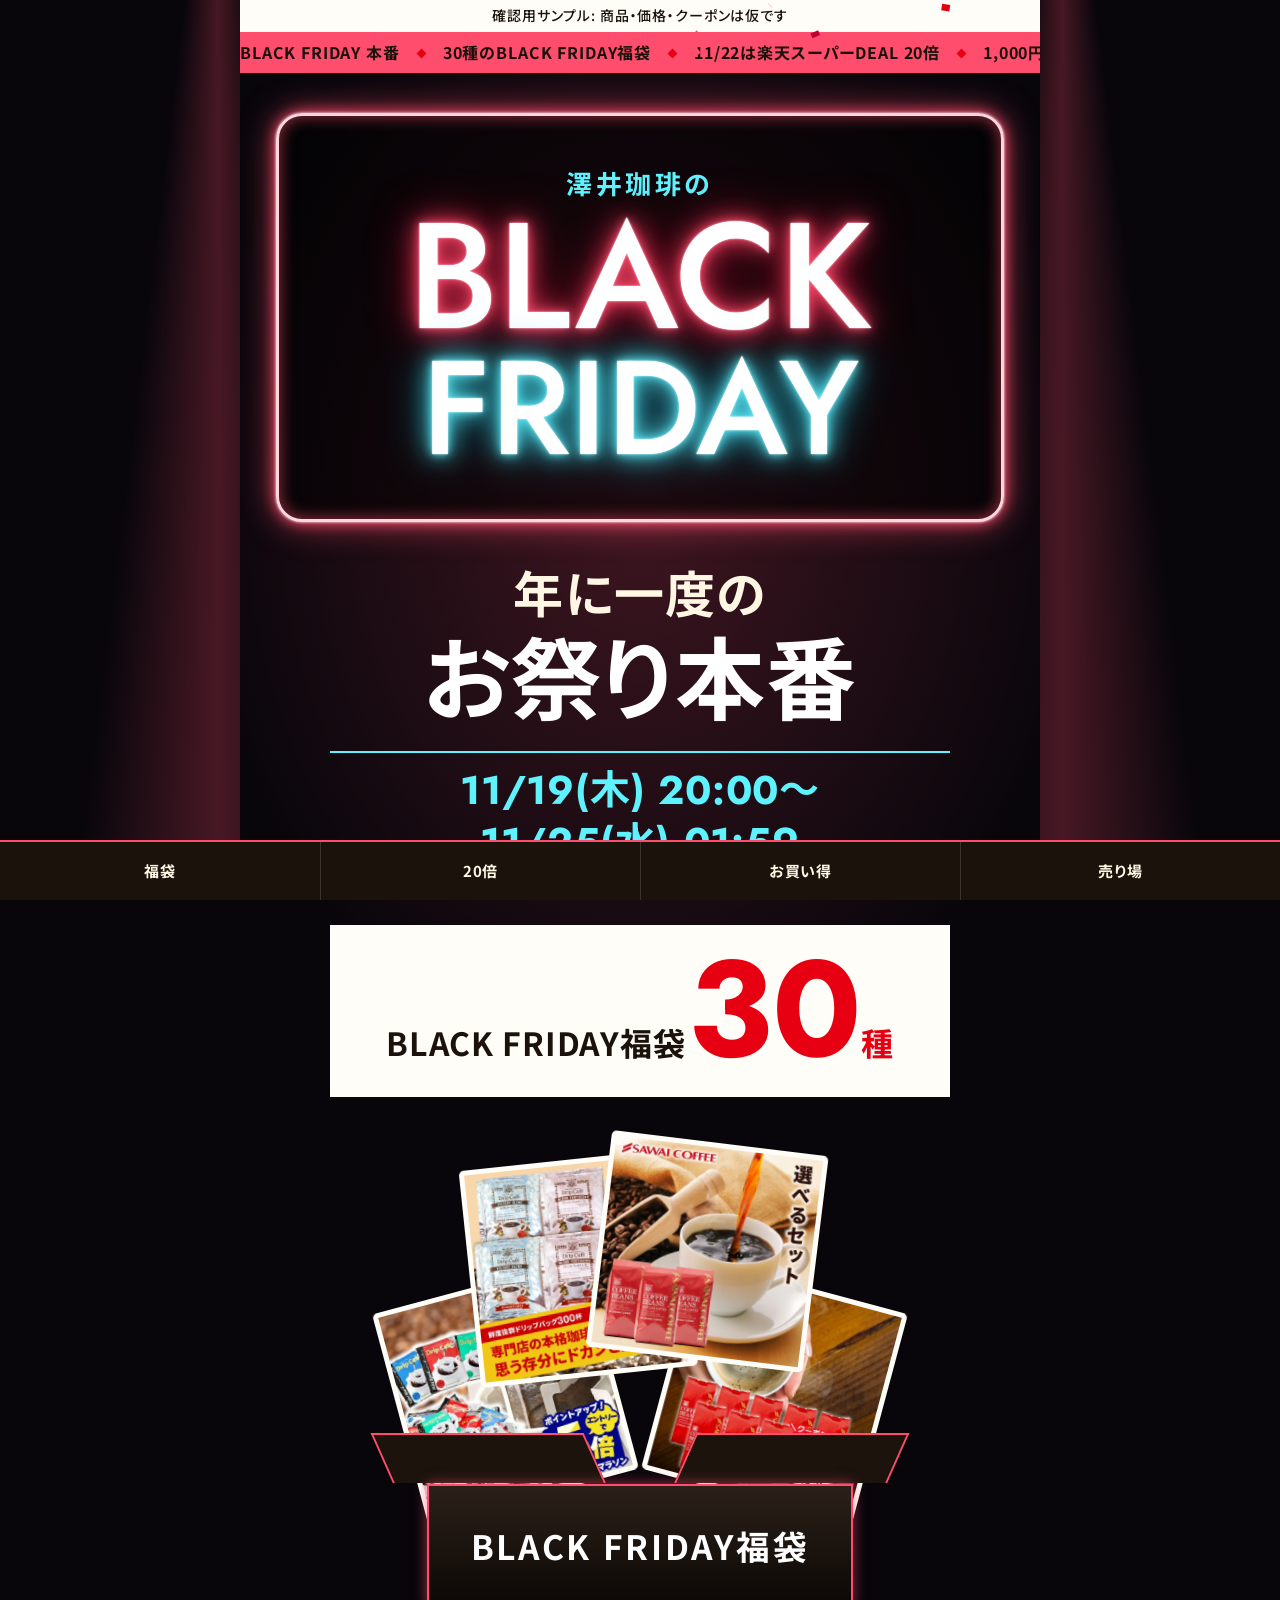
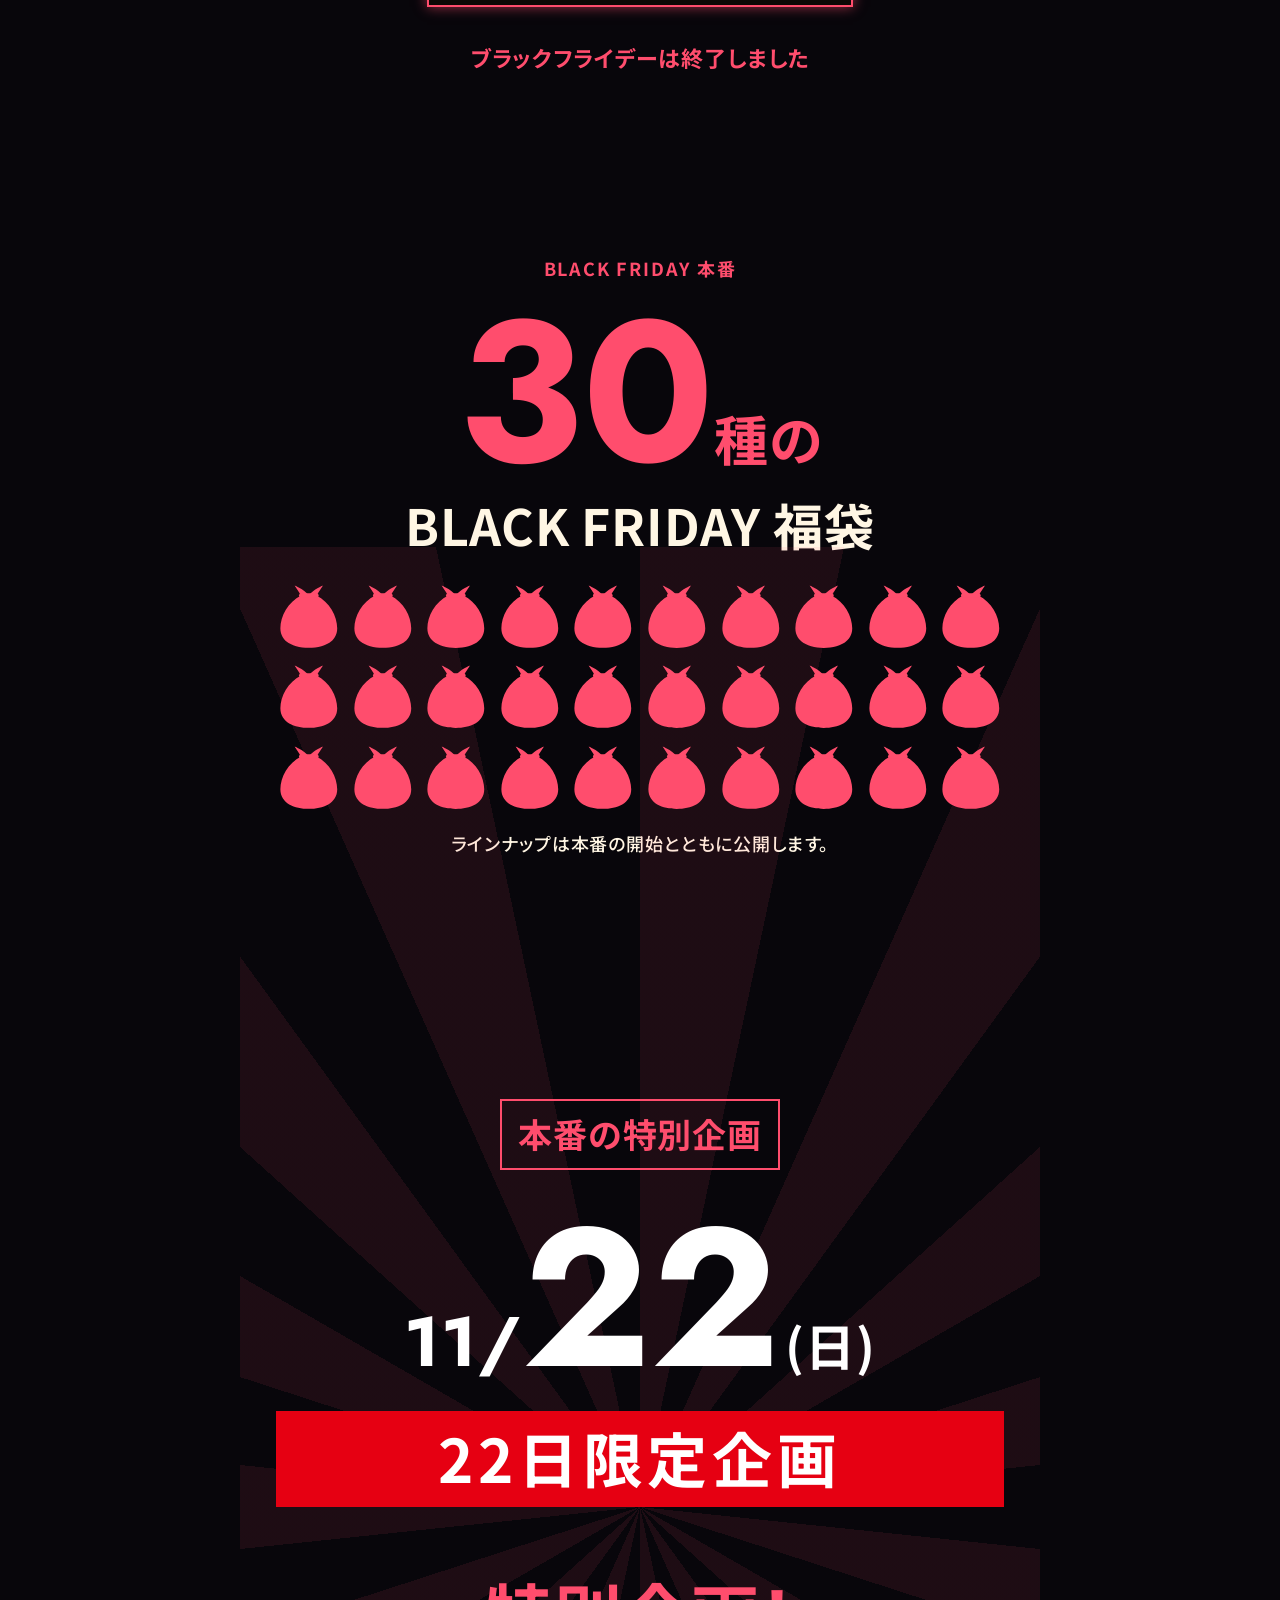
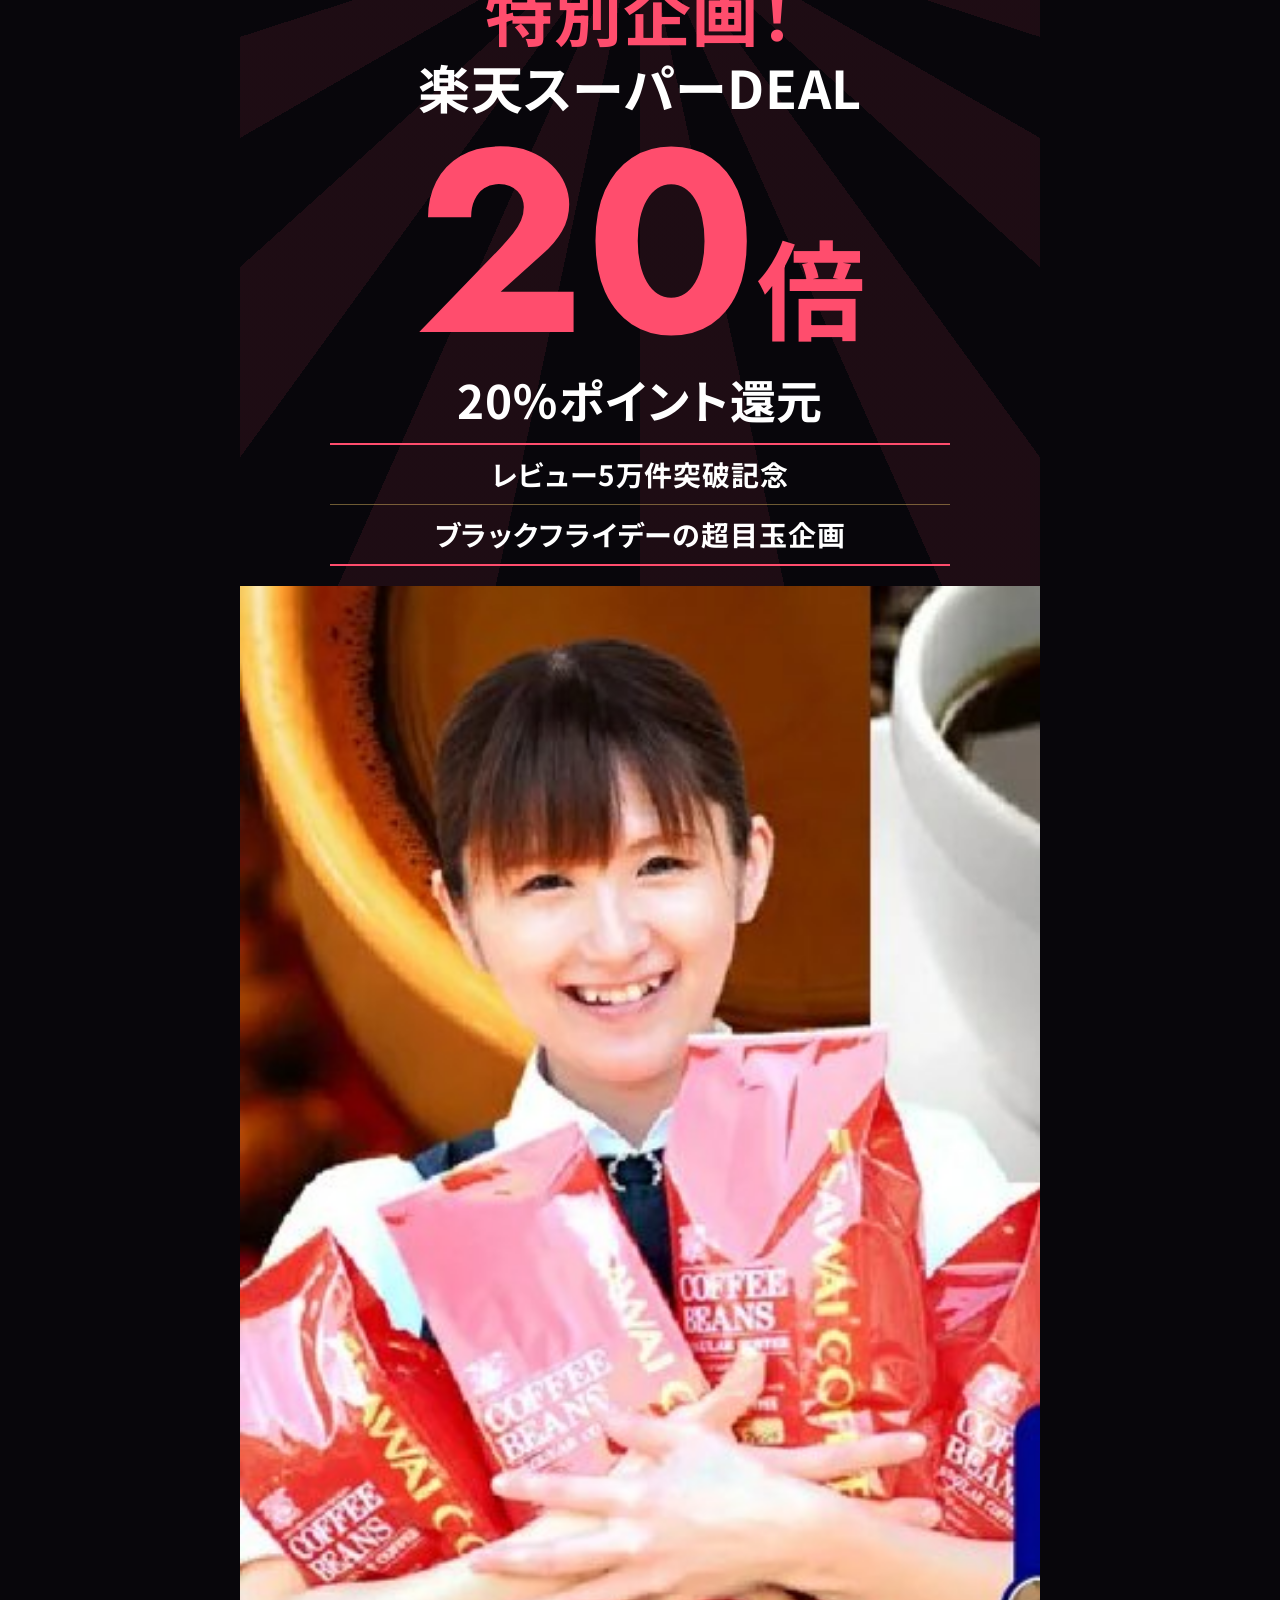
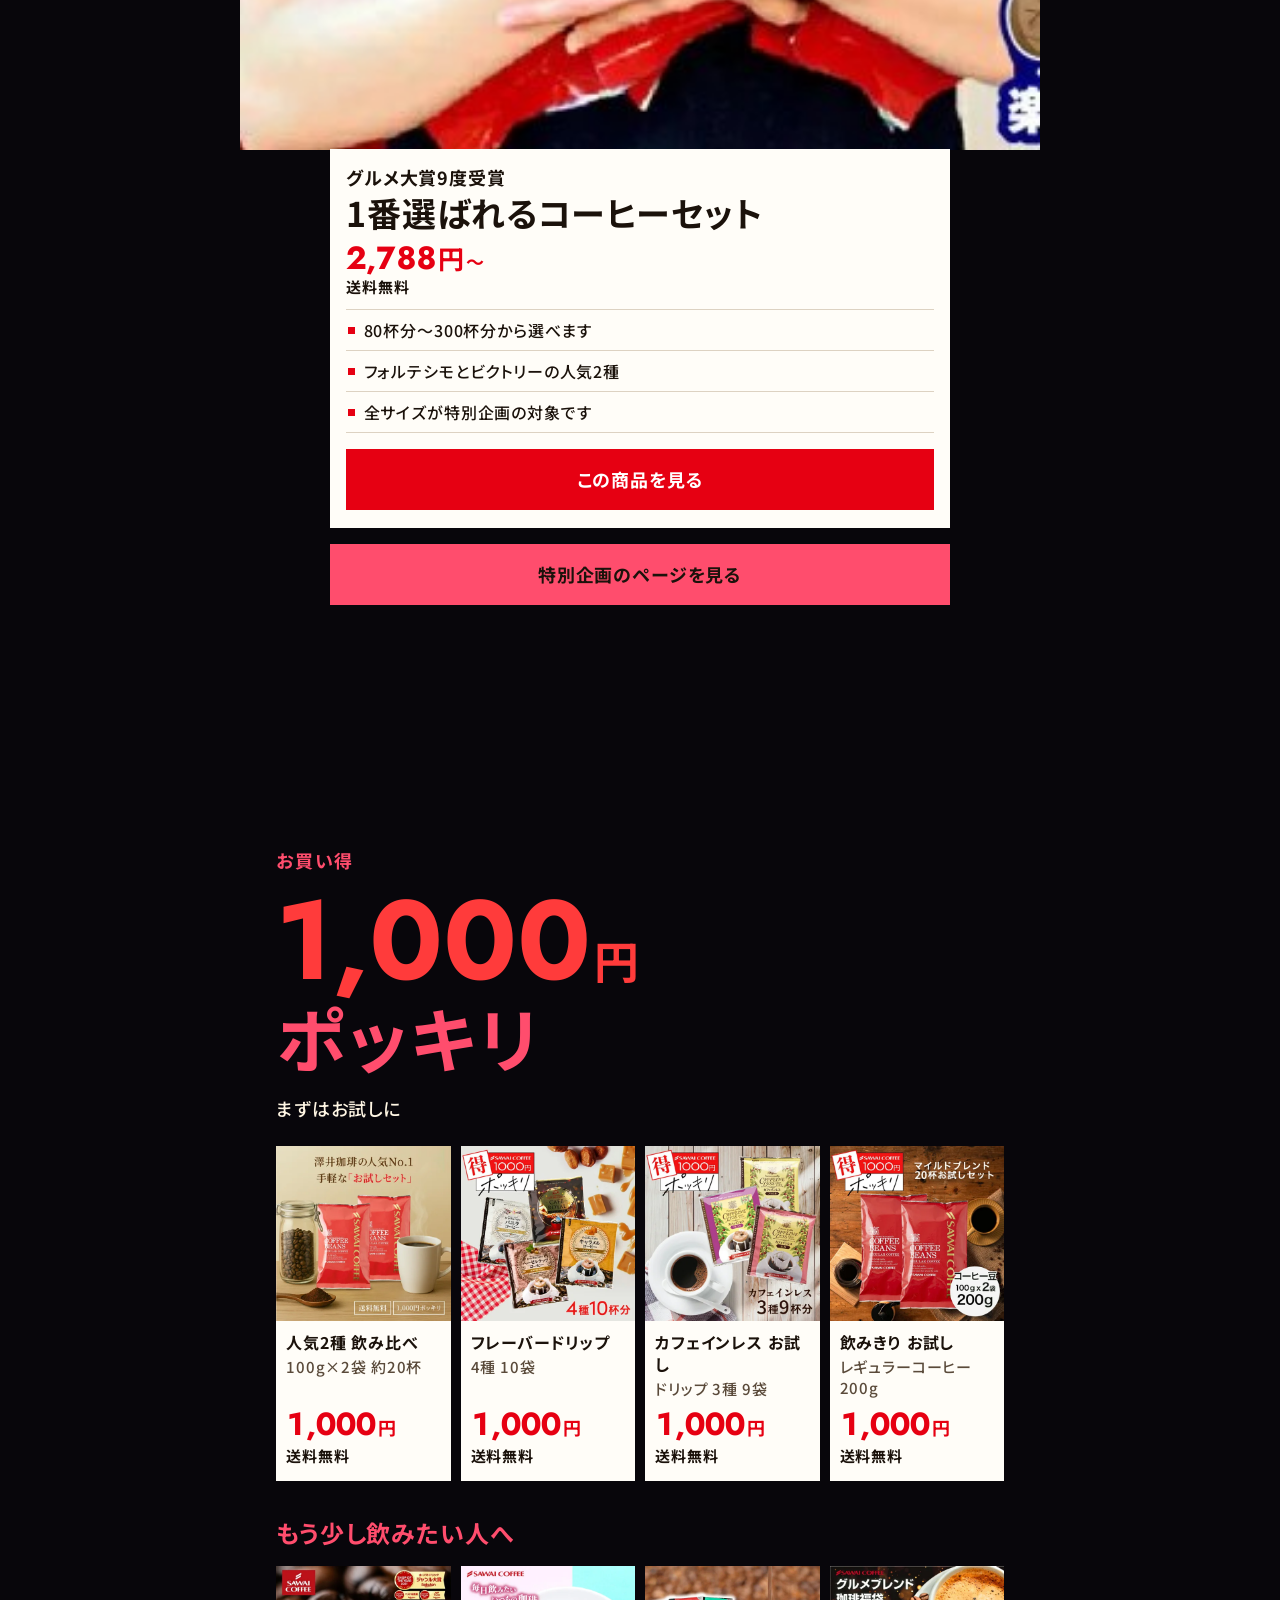
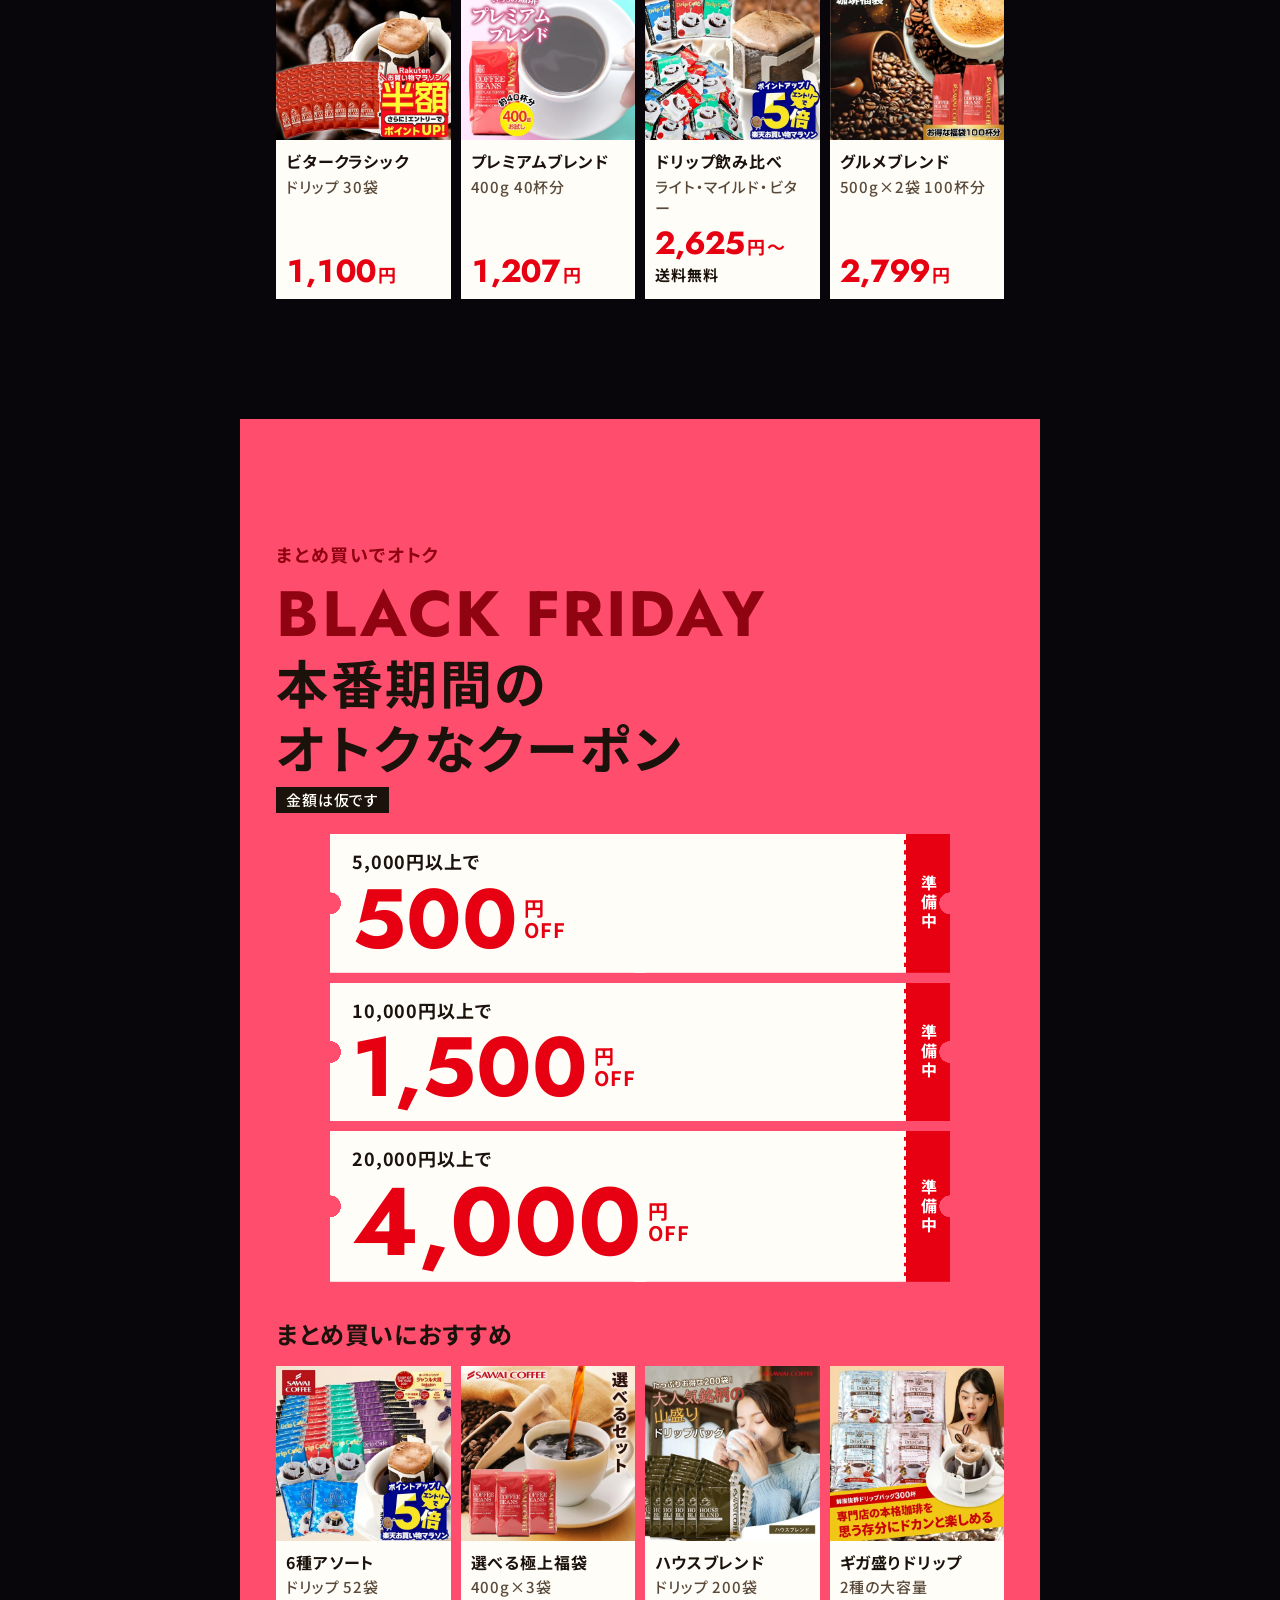
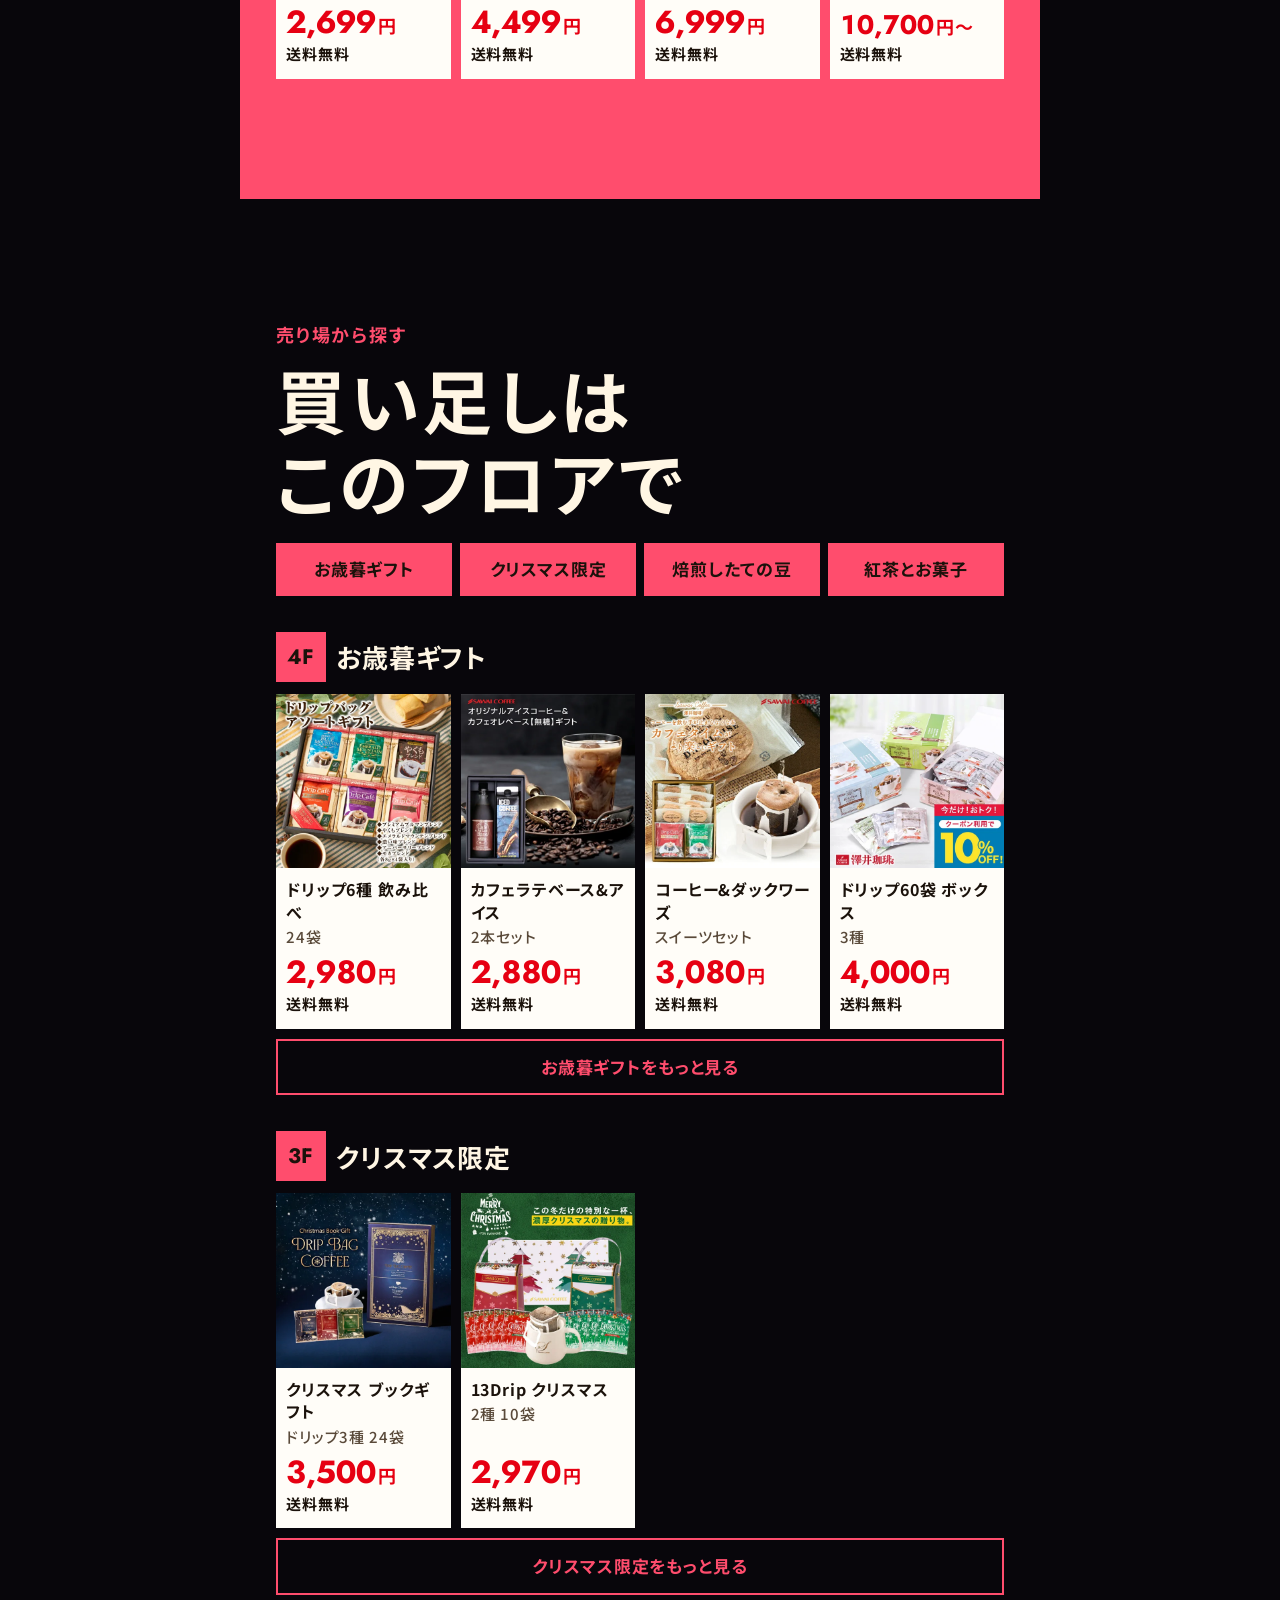
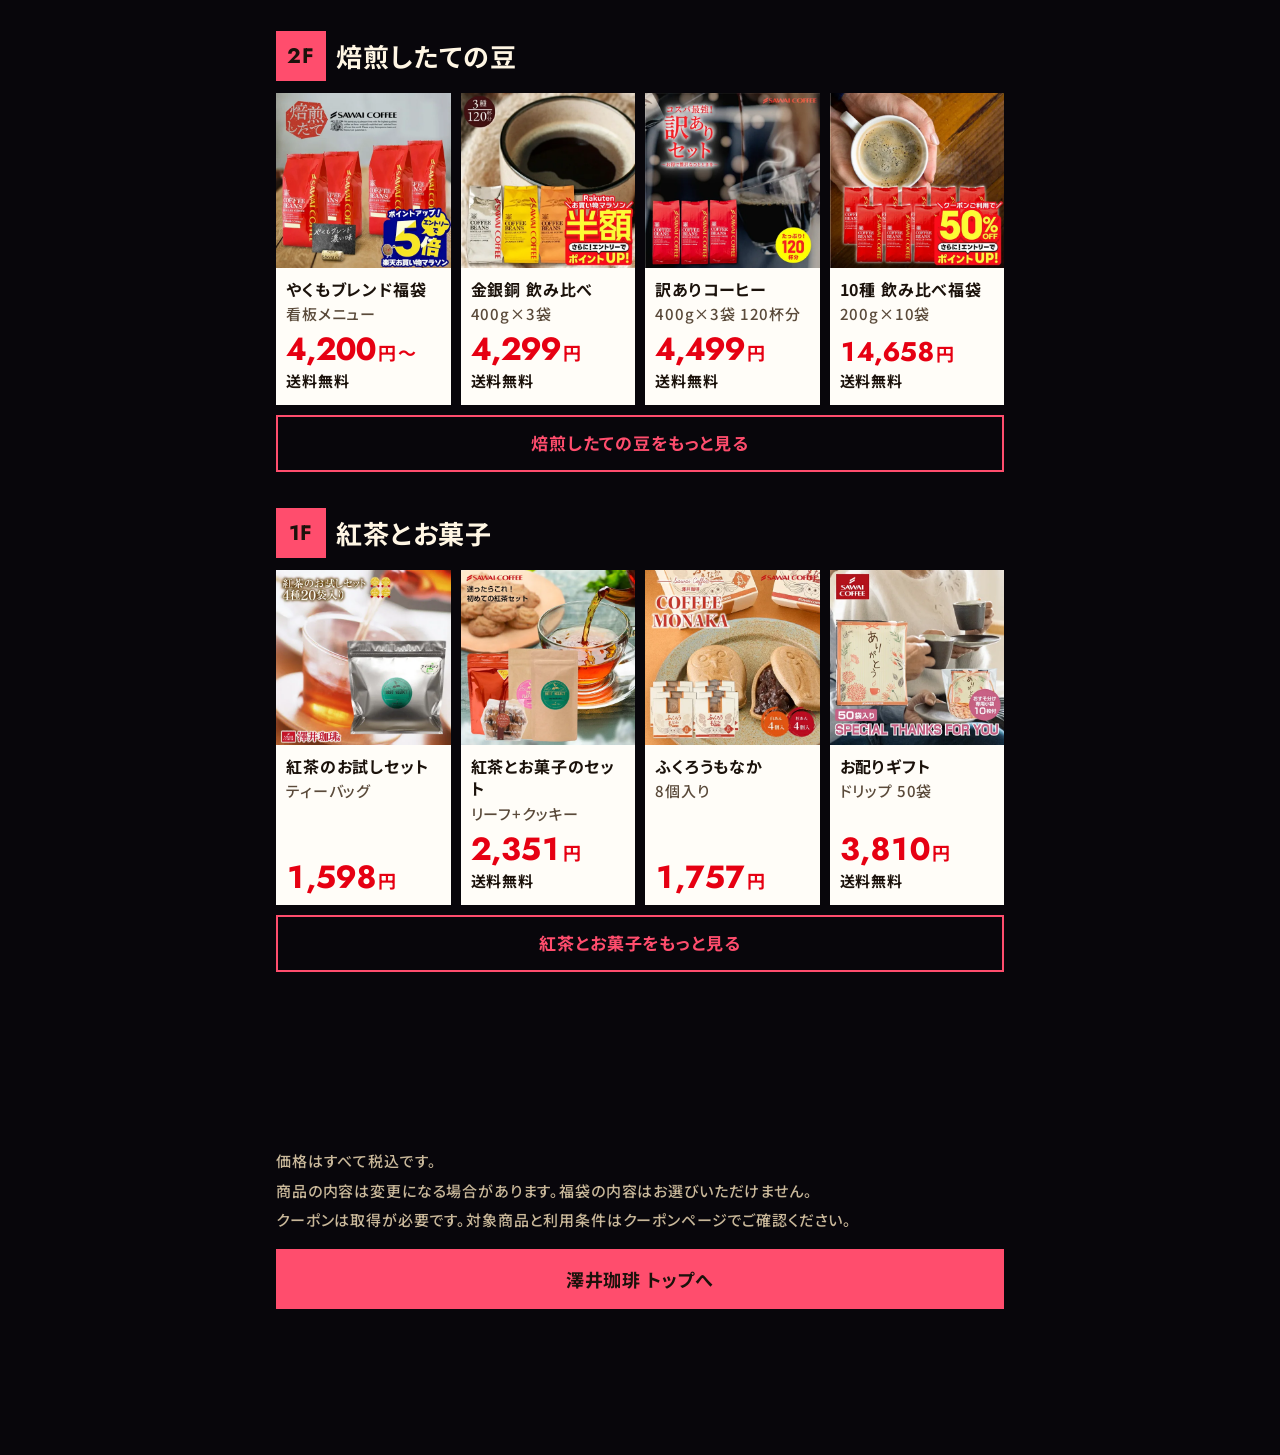
==== honban.html @ f555c48c "feat: big photo deal block and neon honban version" ====
<!doctype html>
<html lang="ja">
<head>
<meta charset="utf-8">
<meta name="viewport" content="width=device-width, initial-scale=1">
<title>澤井珈琲 BLACK FRIDAY</title>
<meta name="robots" content="noindex"><!-- 確認用。納品時に削除 -->
<link rel="preconnect" href="https://fonts.googleapis.com">
<link rel="preconnect" href="https://fonts.gstatic.com" crossorigin>
<link href="https://fonts.googleapis.com/css2?family=Jost:wght@400;500;700&family=Noto+Sans+JP:wght@400;500;700&family=Shippori+Mincho+B1:wght@700&display=swap" rel="stylesheet">
<link rel="stylesheet" href="css/bf-core.css">
<link rel="stylesheet" href="css/theme-sawai.css">
<link rel="stylesheet" href="css/theme-sawai-neon.css"><!-- 本番版: ネオン管の配色 -->
</head>
<body data-zone="black">

<!-- 両脇の舞台。PC幅でだけ見える -->
<div class="stage" aria-hidden="true"><i class="spot spot-l"></i><i class="spot spot-r"></i></div>
<canvas id="fx" aria-hidden="true"></canvas>

<aside class="rail rail-l" id="railL"></aside>
<aside class="rail rail-r" id="railR"></aside>

<main class="col" id="app"></main>

<nav class="tabbar" id="tabbar" aria-label="ページ内メニュー"></nav>

<script src="js/shop-data.js"></script>
<script src="js/shop-data-honban.js"></script><!-- 先行版のデータを本番用に上書き -->
<script src="js/bf-core.js"></script>
</body>
</html>
---- css/bf-core.css ----
/* ================================================================
   BF テンプレート コア CSS
   色・書体は theme-*.css の変数のみ参照する。
   1. ベース / 2. 舞台とレール / 3. ティッカー / 4. FV
   5. 共通部品 / 6. 各セクション / 7. PC調整
   ================================================================ */

/* ---------- 1. ベース ---------- */
*, *::before, *::after { box-sizing: border-box; }
html { scroll-behavior: smooth; scroll-padding-top: 8px; -webkit-text-size-adjust: 100%; }
body {
  margin: 0; background: var(--c-bg); color: var(--c-on-dark);
  font: 500 17px/1.7 var(--font-ja); letter-spacing: .05em;
  font-feature-settings: 'palt';
  overflow-x: hidden; padding-bottom: 66px;
}
img { display: block; max-width: 100%; height: auto; }
a { color: inherit; text-decoration: none; }
p, h1, h2, h3, ul { margin: 0; padding: 0; }
ul { list-style: none; }
.ln { display: block; }

.col {
  position: relative; z-index: 2; width: 100%; max-width: 800px; margin: 0 auto;
  background: var(--c-bg); container-type: inline-size; overflow: hidden;
}
.demo { background: var(--c-paper); color: var(--c-ink); font-size: 14px; line-height: 1.4; text-align: center; padding: 6px 12px; }

/* 登場 */
.rv { opacity: 0; transform: translateY(26px); transition: opacity .55s, transform .55s cubic-bezier(.2,.9,.3,1.2); }
.rv.in { opacity: 1; transform: none; }

/* ---------- 2. 舞台とレール ---------- */
.stage { position: fixed; inset: 0; z-index: 0; background: var(--c-bg); transition: background .6s; overflow: hidden; }
body[data-zone="red"] .stage { background: var(--c-red-deep); }
body[data-zone="gold"] .stage { background: #2a1d08; }
body[data-zone="newyear"] .stage { background: var(--c-newyear-deep); }
.spot {
  position: absolute; top: -30vh; width: 70vw; height: 170vh; opacity: .3;
  background: conic-gradient(from 165deg at 50% 0, transparent 0 8deg, rgba(var(--c-spot), .85) 15deg, transparent 22deg 360deg);
}
.spot-l { left: -18vw; transform-origin: 50% 0; animation: sweep-l 7s ease-in-out infinite alternate; }
.spot-r { right: -18vw; transform-origin: 50% 0; animation: sweep-r 9s ease-in-out infinite alternate; }
@keyframes sweep-l { from { transform: rotate(-14deg); } to { transform: rotate(16deg); } }
@keyframes sweep-r { from { transform: rotate(14deg); } to { transform: rotate(-16deg); } }

#fx { position: fixed; inset: 0; z-index: 5; pointer-events: none; }
.rail { display: none; }

/* スマホの下部メニュー */
.tabbar {
  position: fixed; left: 0; right: 0; bottom: 0; z-index: 6; display: grid; grid-auto-flow: column; grid-auto-columns: 1fr;
  background: var(--c-ink); border-top: 2px solid var(--c-gold); padding-bottom: env(safe-area-inset-bottom);
}
.tabbar a { display: grid; place-items: center; height: 58px; font-size: 15px; font-weight: 700; color: var(--c-on-dark); transition: background .2s, color .2s; }
.tabbar a + a { border-left: 1px solid rgba(255,255,255,.14); }
.tabbar a.is-here { background: var(--c-gold); color: var(--c-ink); }

/* ---------- 3. ティッカー ---------- */
.ticker { overflow: hidden; background: var(--c-gold); color: var(--c-ink); }
.ticker-run { display: flex; width: max-content; animation: run 34s linear infinite; }
.ticker-run span { font-size: 16px; font-weight: 700; padding: 7px 0; white-space: nowrap; }
.ticker-run span::after { content: ''; display: inline-block; width: 7px; height: 7px; margin: 0 18px 2px; background: var(--c-red); transform: rotate(45deg); }
@keyframes run { to { transform: translateX(-33.333%); } }

/* ---------- 4. FV ---------- */
.fv { position: relative; padding: 5cqw 4.5cqw 7cqw; text-align: center;
  background: radial-gradient(90% 55% at 50% 62%, #4a2c0c 0, var(--c-bg) 74%); }

.sign { position: relative; padding: 5.6cqw 4cqw 6cqw; border-radius: 18px; background: #050403; }
.bulbs { position: absolute; inset: 0; width: 100%; height: 100%; pointer-events: none; overflow: visible; }
.bulbs rect { fill: none; stroke-linecap: round; stroke-width: 8; stroke-dasharray: 0 18; }
.b-off { stroke: #5e4416; }
.b-on { stroke: var(--c-gold-light); stroke-dasharray: 0 54; filter: drop-shadow(0 0 5px var(--c-gold)); animation: chase 1.1s steps(3) infinite; }
@keyframes chase { to { stroke-dashoffset: -54; } }

.sign-small { font-size: clamp(17px, 5cqw, 26px); font-weight: 700; color: var(--c-on-dark); letter-spacing: .14em; }
.sign-main { font: 700 min(23.4cqw, 150px)/.94 var(--font-num); letter-spacing: 0; opacity: 0;
  background: linear-gradient(105deg, var(--c-gold) 0 34%, var(--c-gold-light) 46%, #fff 50%, var(--c-gold-light) 54%, var(--c-gold) 66% 100%);
  background-size: 260% 100%; background-position: 110% 0; -webkit-background-clip: text; background-clip: text; color: transparent; }
.sign-main .ln:last-child { font-size: min(20.8cqw, 133px); }
body.lit .sign-main { animation: power .8s steps(1) forwards, shine 4.5s ease-in-out .9s infinite; }
@keyframes power { 0%,18%,30%,48% { opacity: 0; } 10%,24%,40%,56%,100% { opacity: 1; } }
@keyframes shine { 0% { background-position: 110% 0; } 45%,100% { background-position: -30% 0; } }

.sign-band { margin-top: 2.6cqw; padding: .6cqw 0 1cqw; background: var(--c-red); color: #fff; font-size: clamp(30px, 10.6cqw, 58px); font-weight: 700; line-height: 1.25; letter-spacing: .14em; text-indent: .14em; }

.fv-catch { margin-top: 5cqw; font-weight: 700; line-height: 1.18; letter-spacing: .05em; }
.fv-catch .ln:first-child { font-size: clamp(28px, 9cqw, 50px); }
.fv-catch .ln:last-child { font-size: clamp(50px, 16.4cqw, 90px); color: var(--c-gold); }
.fv-ship { margin-top: 3cqw; padding: 1.4cqw 0 1.8cqw; border-top: 2px solid var(--c-gold); border-bottom: 2px solid var(--c-gold); font-size: clamp(28px, 9cqw, 50px); font-weight: 700; line-height: 1.25; color: #fff; letter-spacing: .06em; }

/* 箱から飛び出す福袋 */
.burst { position: relative; height: min(84cqw, 470px); margin: 5cqw auto 0; max-width: 560px; container-type: inline-size; }
.fan {
  position: absolute; left: 50%; bottom: 13cqw; width: 39cqw; margin-left: -19.5cqw; border: 1cqw solid var(--c-paper); border-radius: 5px;
  --x: 0; --r: 0deg; --y: 0;
  transform: translate(var(--x), 40cqw) rotate(0) scale(.6); opacity: 0;
}
.fan-0 { --x: -24cqw; --y: -6cqw; --r: -15deg; z-index: 1; }
.fan-3 { --x: 24cqw; --y: -6cqw; --r: 15deg; z-index: 1; }
.fan-2 { --x: -11cqw; --y: -28cqw; --r: -6deg; z-index: 2; }
.fan-1 { --x: 12cqw; --y: -31cqw; --r: 7deg; z-index: 3; }
body.lit .fan { animation: pop .7s cubic-bezier(.2,1.5,.4,1) .85s forwards, bob 3.6s ease-in-out 1.6s infinite alternate; }
body.lit .fan-1 { animation-delay: .95s, 1.9s; }
body.lit .fan-2 { animation-delay: 1.05s, 1.7s; }
body.lit .fan-3 { animation-delay: 1.15s, 2.1s; }
@keyframes pop { to { opacity: 1; transform: translate(var(--x), var(--y)) rotate(var(--r)) scale(1); } }
@keyframes bob {
  from { opacity: 1; transform: translate(var(--x), var(--y)) rotate(var(--r)); }
  to { opacity: 1; transform: translate(var(--x), calc(var(--y) - 2.2cqw)) rotate(calc(var(--r) * 1.12)); }
}

.box { position: absolute; left: 12cqw; right: 12cqw; bottom: 0; height: 22cqw; z-index: 4; }
.box-front {
  position: absolute; inset: 0; display: grid; place-items: center;
  background: linear-gradient(180deg, #2b2019 0, #0c0805 100%); border: 2px solid var(--c-gold);
}
.box-front span { font-size: clamp(22px, 7cqw, 38px); font-weight: 700; color: var(--c-gold); letter-spacing: .08em; }
.flap { position: absolute; top: -9cqw; width: 50%; height: 9cqw; background: #1b130c; border: 2px solid var(--c-gold); border-bottom: 0; }
.flap-l { left: -8%; transform: skewX(24deg); transform-origin: 100% 100%; }
.flap-r { right: -8%; transform: skewX(-24deg); transform-origin: 0 100%; }

/* 値札 */
.tag {
  position: relative; z-index: 4; display: flex; align-items: baseline; justify-content: center; gap: .1em;
  margin-top: 5cqw; padding: 2cqw 2cqw 2.6cqw; background: var(--c-paper); color: var(--c-red); white-space: nowrap;
}
.tag-lead, .tag-tail { font-size: clamp(18px, 5.6cqw, 32px); font-weight: 700; color: var(--c-ink); }
.tag-tail { color: var(--c-red); }
.tag-num { font: 700 min(19.6cqw, 136px)/1 var(--font-num); letter-spacing: 0; font-variant-numeric: tabular-nums; }
.hit { animation: thud .34s cubic-bezier(.3,1.8,.5,1); }
@keyframes thud { 0% { transform: scale(1.22); } 100% { transform: scale(1); } }

/* カウントダウン */
.count { margin-top: 4cqw; color: var(--c-on-dark); }
.count-lead { font-size: 17px; font-weight: 700; }
.count-num { display: flex; justify-content: center; align-items: baseline; gap: .12em; font-family: var(--font-num); }
.count-num b { font-size: clamp(32px, 10cqw, 54px); font-weight: 700; line-height: 1.1; color: var(--c-gold); font-variant-numeric: tabular-nums; }
.count-num i { font: 700 15px var(--font-ja); margin-right: .35em; }
.count-live { font-size: 22px; font-weight: 700; color: var(--c-gold); }

/* ---------- 5. 共通部品 ---------- */
section { position: relative; padding: 15cqw 4.5cqw; }
.z-black { background: var(--c-bg); }
.z-red { background: var(--c-red-deep); overflow: hidden; }
.z-gold { background: var(--c-gold); color: var(--c-ink); }

.sec-head h2 { font-size: clamp(38px, 13cqw, 70px); font-weight: 700; line-height: 1.16; letter-spacing: .05em; }
.kicker { font-size: 18px; font-weight: 700; color: var(--c-gold); letter-spacing: .1em; margin-bottom: .5em; }
.z-gold .kicker { color: var(--c-red-deep); }
.lead { margin-top: .9em; font-size: 18px; }

/* 価格: 赤く大きく */
.price { display: flex; align-items: baseline; color: var(--c-red); line-height: 1; white-space: nowrap; }
.price .num { font: 700 clamp(34px, 11cqw, 58px)/1 var(--font-num); letter-spacing: 0; font-variant-numeric: tabular-nums; }
.price .yen { font-size: 18px; font-weight: 700; margin-left: 2px; }
.price .from { font-size: 18px; font-weight: 700; margin-left: 1px; }
.price.is-long .num { font-size: clamp(28px, 9cqw, 48px); }
.price-l .num { font-size: clamp(56px, 19cqw, 100px); }
.price-l .yen { font-size: 26px; }
.was { display: block; font-size: 16px; color: #6b5d4e; }
.ship { display: block; font-size: 15px; font-weight: 700; color: var(--c-ink); }

.btn {
  position: relative; overflow: hidden; display: block; margin-top: 16px; padding: 15px 18px; background: var(--c-red); color: #fff;
  font-size: 18px; font-weight: 700; text-align: center;
}
.btn::after { content: ''; position: absolute; top: 0; bottom: 0; width: 40%; left: -60%; background: linear-gradient(100deg, transparent, rgba(255,255,255,.5), transparent); animation: glint 3.2s ease-in-out infinite; }
@keyframes glint { 0%,62% { left: -60%; } 100% { left: 130%; } }
.btn-s { padding: 11px 6px; font-size: 16px; }
.btn-gold { background: var(--c-gold); color: var(--c-ink); }

.grid { display: grid; grid-template-columns: repeat(2, minmax(0, 1fr)); gap: 10px; }
.card { display: flex; flex-direction: column; background: var(--c-paper); color: var(--c-ink); }
.card:active { transform: scale(.98); }
.card-img { display: block; aspect-ratio: 1; background: #fff; }
.card-img img { width: 100%; height: 100%; object-fit: contain; }
.card-body { display: flex; flex-direction: column; flex: 1; gap: 3px; padding: 10px 10px 12px; }
.card-name { font-size: 16px; font-weight: 700; line-height: 1.4; }
.card-spec { display: block; font-size: 15px; line-height: 1.4; color: #5a4a3a; }
.card-spec.big { font-size: 18px; font-weight: 700; color: var(--c-ink); }
.card .price { margin-top: auto; padding-top: 6px; }

.inside { margin-top: 10px; border-top: 1px solid #ddd2c2; border-bottom: 1px solid #ddd2c2; }
.inside summary { cursor: pointer; padding: 9px 0; font-size: 16px; font-weight: 700; list-style: none; display: flex; justify-content: space-between; align-items: center; }
.inside summary::-webkit-details-marker { display: none; }
.inside summary::after { content: ''; width: 9px; height: 9px; border-right: 2px solid currentColor; border-bottom: 2px solid currentColor; transform: rotate(45deg) translate(-2px, -2px); transition: transform .2s; }
.inside[open] summary::after { transform: rotate(-135deg) translate(-2px, -2px); }
.inside ul { padding-bottom: 10px; font-size: 15px; line-height: 1.6; }
.inside li + li { margin-top: 3px; }

/* ---------- 6. 各セクション ---------- */

/* スケジュール */
.schedule { padding-top: 8cqw; padding-bottom: 10cqw; }
.sch-title { font-size: clamp(30px, 10cqw, 54px); font-weight: 700; line-height: 1.2; margin-bottom: 16px; }
.sch { display: grid; grid-template-columns: 4.1em 1fr; column-gap: 12px; padding: 14px 0; border-top: 1px solid rgba(233,194,100,.4); }
.sch:last-child { border-bottom: 1px solid rgba(233,194,100,.4); }
.sch-no { grid-row: span 3; font-size: 19px; font-weight: 700; color: var(--c-gold); }
.sch-when { font-size: 16px; color: var(--c-muted); }
.sch-head { font-size: 24px; font-weight: 700; line-height: 1.3; word-break: auto-phrase; }
.sch-body { font-size: 16px; line-height: 1.5; }
.sch.is-on .sch-when { color: var(--c-gold); font-weight: 700; }

/* 目玉: 新春版。上端の紅白幕 + 青海波で正月の売り場に切り替える */
.z-newyear { padding-top: 15cqw; background: var(--c-newyear) var(--newyear-pattern) 0 0 / 56px 28px; color: #fff; overflow: hidden; }
.z-newyear::before {
  content: ''; position: absolute; left: 0; right: 0; top: 0; height: 7cqw; border-bottom: 3px solid var(--c-gold);
  background: repeating-linear-gradient(90deg, #fff 0 7.5cqw, var(--c-red) 7.5cqw 15cqw);
}
.ny-head { display: grid; grid-template-columns: minmax(0, 1fr) auto; align-items: start; column-gap: 12px; }
.ny-head .kicker { color: var(--c-gold-light); margin-bottom: .1em; }
.ny-year { font: 700 clamp(64px, 23cqw, 124px)/.95 var(--font-num); color: var(--c-gold); letter-spacing: 0; }
.ny-title { font: 700 clamp(42px, 15cqw, 82px)/1.15 var(--font-festive); letter-spacing: .05em; white-space: nowrap; }
.ny-seal {
  display: grid; place-items: center; width: clamp(78px, 22cqw, 124px); aspect-ratio: 1; margin: 8px 6px 0 0; background: var(--c-paper); color: var(--c-red);
  outline: 3px solid var(--c-gold); outline-offset: 3px; font-size: clamp(26px, 7.8cqw, 44px); font-weight: 700; line-height: 1.12; text-align: center; letter-spacing: .06em;
}
.ny-seal .ln { display: block; }
.ny-ship { grid-column: 1 / -1; margin-top: 14px; padding: 6px 0 8px; background: var(--c-paper); color: var(--c-red); text-align: center; font-size: clamp(26px, 8cqw, 44px); font-weight: 700; line-height: 1.3; letter-spacing: .08em; }
.ny-head .lead { grid-column: 1 / -1; margin-top: 16px; font-weight: 700; word-break: auto-phrase; }
.z-newyear .band { background: var(--c-paper); outline: 3px solid var(--c-gold); }
.z-newyear .band-lead { color: var(--c-ink); }
.z-newyear .band-price { color: var(--c-red); }
.z-newyear .hero-m { border: 1px solid #e3d6c2; }
.z-newyear .hero-l { outline: 3px solid var(--c-gold); margin-top: 18px; }

/* 目玉 */
.band { margin-top: 26px; background: var(--c-red); padding: 18px 12px 12px; text-align: center; }
.band-lead { font-size: 18px; font-weight: 700; color: #fff; }
.band-price { font: 700 min(25cqw, 150px)/1 var(--font-num); color: #fff; letter-spacing: 0; display: flex; justify-content: center; align-items: baseline; margin: 2px 0 14px; }
.band-price span { display: inline-block; font-variant-numeric: tabular-nums; }
.band-price small { font: 700 22px var(--font-ja); letter-spacing: 0; margin-left: 4px; }
.hero-pair { display: grid; grid-template-columns: 1fr 1fr; gap: 8px; text-align: left; }
.hero-m { display: flex; flex-direction: column; background: var(--c-paper); color: var(--c-ink); }
.hero-m .hero-body { padding: 9px 9px 11px; flex: 1; display: flex; flex-direction: column; }
.hero-m h3 { font-size: 17px; font-weight: 700; line-height: 1.35; }
.hero-m .btn { margin-top: auto; }
.hero-m .inside { margin-bottom: 10px; }

.hero-l { margin-top: 14px; background: var(--c-paper); color: var(--c-ink); }
.hero-l-img img { width: 100%; aspect-ratio: 1; }
.hero-m img { width: 100%; aspect-ratio: 1; }
.hero-l .hero-body { padding: 14px 14px 16px; }
.hero-l h3 { font-size: 19px; font-weight: 700; line-height: 1.4; }
.hero-price { margin-top: 8px; }
.hero-price .ship { margin-top: 2px; font-size: 16px; }
.percup { display: flex; align-items: baseline; justify-content: space-between; margin-top: 10px; padding: 8px 12px; background: var(--c-ink); color: var(--c-paper); }
.percup span { font-size: 16px; font-weight: 700; }
.percup b { font: 700 clamp(30px, 9.5cqw, 48px)/1.1 var(--font-num); color: var(--c-gold); }

/* 特別企画: 楽天スーパーDEAL 20％ポイント還元 */
.deal { text-align: center; color: #fff; }
.rays { position: absolute; left: 50%; top: 66cqw; width: 240cqw; height: 240cqw; margin: -120cqw 0 0 -120cqw;
  background: repeating-conic-gradient(rgba(var(--c-spot), .09) 0 12deg, transparent 12deg 24deg); animation: spin 40s linear infinite; }
@keyframes spin { to { transform: rotate(360deg); } }
.deal > *:not(.rays) { position: relative; }
.deal-date { display: flex; justify-content: center; align-items: baseline; color: #fff; line-height: 1; white-space: nowrap; }
.deal-date span { font: 700 clamp(40px, 12.6cqw, 70px)/1 var(--font-num); }
.deal-date span:last-child { font: 700 clamp(28px, 9cqw, 50px)/1 var(--font-ja); margin-left: .1em; }
.deal-date b { font: 700 clamp(110px, 36cqw, 196px)/.9 var(--font-num); letter-spacing: 0; }
.deal-limit { margin-top: 3cqw; padding: 1cqw 0 1.6cqw; background: var(--c-red); color: #fff; font-size: clamp(34px, 11cqw, 60px); font-weight: 700; line-height: 1.25; letter-spacing: .08em; }
.deal-title { margin-top: 8cqw !important; }
.deal-big { display: flex; justify-content: center; align-items: baseline; color: var(--c-gold); line-height: 1; white-space: nowrap; }
.deal-title span { display: block; font-weight: 700; line-height: 1.2; }
.deal-title { margin-top: 10px; }
.deal-tag { font-size: clamp(38px, 12.6cqw, 68px); color: var(--c-gold); }
.deal-name { margin-top: 4px; font-size: clamp(29px, 9.6cqw, 52px); color: #fff; white-space: nowrap; }
.deal-notice { display: inline-block; margin-bottom: 5cqw; padding: 4px 16px 6px; border: 2px solid var(--c-gold); color: var(--c-gold); font-size: clamp(20px, 6.4cqw, 34px); font-weight: 700; }
.deal-head { margin-top: 6px; font-size: clamp(26px, 8.4cqw, 46px); font-weight: 700; line-height: 1.2; color: #fff; }
.deal-why { margin: 16px 0 20px; border-top: 2px solid var(--c-gold); border-bottom: 2px solid var(--c-gold); }
.deal-why li { padding: 10px 0; font-size: clamp(18px, 5.6cqw, 28px); font-weight: 700; line-height: 1.4; word-break: auto-phrase; }
.deal-why li + li { border-top: 1px solid rgba(233,194,100,.45); }
.deal-num { font: 700 min(50cqw, 260px)/.95 var(--font-num); letter-spacing: 0; }
.deal-unit { font-size: clamp(60px, 20cqw, 108px); font-weight: 700; }
.deal-hero { display: block; margin: 0 -4.5cqw; }
.deal-hero img { width: 100%; }
.deal-detail { margin-top: -1px; padding: 16px 16px 18px; background: var(--c-paper); color: var(--c-ink); text-align: left; }
.deal-detail h3 { font-size: clamp(22px, 6.6cqw, 34px); font-weight: 700; line-height: 1.35; }
.deal-detail .price-l { margin-top: 6px; }
.deal-points { margin-top: 10px; border-top: 1px solid #ddd2c2; }
.deal-points li { padding: 8px 0 8px 1.1em; border-bottom: 1px solid #ddd2c2; font-size: 16px; line-height: 1.5; position: relative; }
.deal-points li::before { content: ''; position: absolute; left: 2px; top: 1.05em; width: 7px; height: 7px; background: var(--c-red); }
.deal-item { display: grid; grid-template-columns: 42% 1fr; align-items: center; background: var(--c-paper); color: var(--c-ink); text-align: left; }
.deal-item .price { margin-top: 6px; }

/* お買い得 */
.poki { color: var(--c-gold); }
.poki .ln:first-child { font: 700 clamp(60px, 21cqw, 112px)/1 var(--font-num); color: var(--c-red-on-dark); letter-spacing: 0; }
.poki small { font: 700 .4em/1 var(--font-ja); letter-spacing: 0; margin-left: .06em; }
.bargain .grid { margin-top: 22px; }
.bargain .sub-head { color: var(--c-gold); margin-bottom: -10px; }

/* クーポン */
.sample { display: inline-block; margin-top: 8px; padding: 0 10px; background: var(--c-ink); color: var(--c-paper); font-size: 15px; }
.tickets { display: grid; grid-template-columns: minmax(0, 1fr); gap: 10px; margin-top: 20px; }
.ticket {
  position: relative; display: grid; grid-template-columns: minmax(0, 1fr); align-items: center;
  padding: 12px 58px 12px 22px; background: var(--c-paper); color: var(--c-ink);
  -webkit-mask: radial-gradient(circle 11px at 0 50%, transparent 98%, #000) left / 51% 100% no-repeat, radial-gradient(circle 11px at 100% 50%, transparent 98%, #000) right / 51% 100% no-repeat;
          mask: radial-gradient(circle 11px at 0 50%, transparent 98%, #000) left / 51% 100% no-repeat, radial-gradient(circle 11px at 100% 50%, transparent 98%, #000) right / 51% 100% no-repeat;
}
.ticket-min { grid-column: 1 / -1; font-size: 18px; font-weight: 700; }
.ticket-off { display: flex; align-items: center; gap: 6px; color: var(--c-red); }
.ticket-off b { font: 700 clamp(54px, 16cqw, 84px)/1 var(--font-num); letter-spacing: 0; }
.t-2 .ticket-off b { font-size: clamp(60px, 18cqw, 96px); }
.ticket-off span { font-size: 20px; font-weight: 700; line-height: 1.1; }
.ticket-go { position: absolute; right: 0; top: 0; bottom: 0; width: 46px; display: grid; place-items: center; background: var(--c-red); color: #fff; font-size: 16px; font-weight: 700; writing-mode: vertical-rl; letter-spacing: .2em; border-left: 2px dashed var(--c-paper); }
.coupon .sec-head h2 { font-size: clamp(30px, 9.6cqw, 52px); line-height: 1.25; }
.coupon .sec-head h2 .ln:first-child { font: 700 clamp(36px, 12cqw, 64px)/1.1 var(--font-num); color: var(--c-red-deep); }
.sub-head { margin: 32px 0 12px; font-size: 24px; font-weight: 700; }

/* 売り場 */
.chips { display: grid; grid-template-columns: 1fr 1fr; gap: 8px; margin: 22px 0 8px; }
.chip { padding: 12px 6px; background: var(--c-gold); color: var(--c-ink); font-size: 17px; font-weight: 700; text-align: center; }
.floor { margin-top: 36px; scroll-margin-top: 10px; }
.floor-head { display: flex; align-items: center; gap: 10px; margin-bottom: 12px; font-size: 26px; font-weight: 700; line-height: 1.3; }
.fl-no { flex: none; display: grid; place-items: center; width: 50px; height: 50px; background: var(--c-gold); color: var(--c-ink); font: 700 21px var(--font-num); }
.more { display: block; margin-top: 10px; padding: 12px; border: 2px solid var(--c-gold); color: var(--c-gold); font-size: 17px; font-weight: 700; text-align: center; }

/* 本番予告 */
.teaser { text-align: center; }
.period { margin: 6px 0 9cqw; padding: 5cqw 2cqw 6cqw; border: 3px solid var(--c-gold); }
.pd-label { display: inline-block; padding: 2px 14px 4px; background: var(--c-red); color: #fff; font-size: clamp(22px, 7cqw, 38px); font-weight: 700; letter-spacing: .06em; }
.pd-when { margin-top: 3cqw; color: #fff; line-height: 1.1; }
.pd-row { display: flex; justify-content: center; align-items: baseline; gap: .12em; white-space: nowrap; }
.pd-row b { font: 700 clamp(40px, 11.6cqw, 64px)/1.05 var(--font-num); color: var(--c-gold); letter-spacing: 0; }
.pd-row span { font-size: clamp(20px, 6cqw, 34px); font-weight: 700; }
.pd-note { margin-top: 3cqw; font-size: clamp(34px, 11cqw, 60px); font-weight: 700; line-height: 1.2; color: #fff; }
.ny-catch { grid-column: 1 / -1; margin-top: 16px; font-size: clamp(28px, 8.6cqw, 48px); white-space: nowrap; font-weight: 700; line-height: 1.3; }
.ny-catch .ln:last-child { color: var(--c-gold); font-size: 1.3em; }
.ny-period { grid-column: 1 / -1; margin-top: 18px; text-align: center; }
.ny-period .period { margin: 0; background: rgba(0,0,0,.32); }
.pd-to { display: block; font-size: clamp(26px, 8cqw, 44px); font-weight: 700; line-height: 1.2; }
.teaser-num { display: flex; justify-content: center; align-items: baseline; gap: .05em; color: var(--c-gold); line-height: 1; white-space: nowrap; }
.teaser-num b { font: 700 min(36cqw, 200px)/1 var(--font-num); letter-spacing: 0; }
.teaser-num span { font-size: clamp(30px, 10cqw, 54px); font-weight: 700; }
.teaser h2 { font-size: clamp(30px, 9cqw, 50px); font-weight: 700; line-height: 1.3; }
.bags { display: grid; grid-template-columns: repeat(6, 1fr); gap: 8px; margin-top: 22px; }
.bags svg { display: block; width: 100%; fill: #3a2c14; transition: fill .3s; }
.bags.lit svg { fill: var(--c-gold); transition-delay: calc(var(--i) * 45ms); animation: bag-up .4s cubic-bezier(.2,1.8,.4,1) calc(var(--i) * 45ms) backwards; }
@keyframes bag-up { from { transform: translateY(8px) scale(.8); } }

/* フッター */
.foot { padding: 7cqw 4.5cqw 10cqw; font-size: 15px; color: var(--c-muted); }
.foot li + li { margin-top: 4px; }

/* ---------- 7. PC調整 ---------- */
@media (min-width: 1400px) {
  body { padding-bottom: 0; }
  .tabbar { display: none; }
  .col { box-shadow: 0 0 0 1px rgba(233,194,100,.35); }
  section { padding-left: 26px; padding-right: 26px; }
  .sch:hover .sch-head, .chip:hover, .more:hover { opacity: .8; }
  .card, .hero-l, .deal-item { transition: transform .18s; }
  .card:hover, .deal-item:hover { transform: translateY(-4px); }

  .rail {
    position: fixed; z-index: 3; top: 0; bottom: 0; width: calc((100vw - 800px) / 2); display: flex; flex-direction: column;
    justify-content: center; align-items: center; padding: 24px clamp(14px, 2vw, 44px);
  }
  .rail-l { left: 0; }
  .rail-r { right: 0; }
  .rail-sign { font: 700 clamp(34px, 3.6vw, 66px)/.92 var(--font-num); color: var(--c-gold); text-align: center; }
  .rail-band { margin-top: 8px; padding: 2px 16px 4px; background: var(--c-red); color: #fff; font-size: clamp(22px, 2.4vw, 34px); font-weight: 700; letter-spacing: .1em; white-space: nowrap; }
  .rail-shop { margin-top: 8px; font-size: 19px; font-weight: 700; color: var(--c-on-dark); }
  .rail .count { text-align: center; margin-top: 22px; }
  .rail .count-num b { font-size: clamp(22px, 1.8vw, 30px); }
  .rail .count-num i { font-size: 13px; }
  .rail-tag { display: flex; align-items: baseline; gap: 2px; margin-top: 24px; padding: 8px 16px; background: var(--c-paper); color: var(--c-ink); font-weight: 700; white-space: nowrap; }
  .rail-tag b { font: 700 clamp(30px, 2.6vw, 46px)/1 var(--font-num); color: var(--c-red); }

  .rail-title { font-size: 21px; font-weight: 700; margin-bottom: 14px; }
  .rail-nav { width: 100%; max-width: 330px; display: grid; gap: 8px; }
  .rail-nav a {
    display: flex; align-items: center; justify-content: space-between; padding: 11px 14px; font-size: 17px; font-weight: 700;
    background: var(--c-bg-2); color: var(--c-on-dark); border: 1px solid var(--c-gold); transition: background .2s, color .2s, transform .2s;
  }
  .rail-nav em { font: 700 19px var(--font-num); color: var(--c-gold); }
  .rail-nav a:hover, .rail-nav a.is-here { background: var(--c-gold); color: var(--c-ink); transform: translateX(-4px); }
  .rail-nav a:hover em, .rail-nav a.is-here em { color: var(--c-red-deep); }
}

/* メイン幅が広いとき(PC): 商品は4列、大きい福袋は写真と説明を横並び */
@container (min-width: 700px) {
  .grid { grid-template-columns: repeat(4, minmax(0, 1fr)); }
  .price .num { font-size: 32px; }
  .price.is-long .num { font-size: 27px; }
  .hero-l { display: grid; grid-template-columns: 46% 1fr; align-items: center; }
  .hero-pair { max-width: 620px; margin: 0 auto; }
  .hero-m h3 { font-size: 20px; }
  .tickets { max-width: 620px; margin-left: auto; margin-right: auto; }
  .chips { grid-template-columns: repeat(4, 1fr); }
  .deal-item, .deal .btn, .deal-detail, .period, .fv-ship, .tag, .ny-period, .deal-why { max-width: 620px; margin-left: auto; margin-right: auto; }
  .bags { grid-template-columns: repeat(10, 1fr); }
  .ny-ship { justify-self: center; width: 100%; max-width: 620px; }
}

@media (prefers-reduced-motion: reduce) {
  html { scroll-behavior: auto; }
  *, *::before, *::after { animation: none !important; transition: none !important; }
  .rv, .fan, .sign-main { opacity: 1 !important; transform: none; }
  .fan { transform: translate(var(--x), var(--y)) rotate(var(--r)); }
}

/* ---------- FV: ネオン管版 (fv.style: 'neon') ---------- */
.fv--neon { background: radial-gradient(80% 50% at 50% 26%, rgba(var(--c-spot), .22), transparent 70%), var(--c-bg); }
.fv--neon .bulbs { display: none; }
.fv--neon .sign {
  background: rgba(0, 0, 0, .55); border: 3px solid var(--c-gold-light); border-radius: 26px;
  box-shadow: 0 0 3px #fff, 0 0 14px var(--c-gold), 0 0 34px rgba(var(--c-spot), .7), inset 0 0 16px rgba(var(--c-spot), .6);
}
.fv--neon .sign-small { color: var(--c-neon-2); }
.fv--neon .sign-main {
  background: none; -webkit-background-clip: border-box; background-clip: border-box; color: #fff; font-weight: 500;
  text-shadow: 0 0 2px #fff, 0 0 10px var(--c-gold), 0 0 24px var(--c-gold), 0 0 48px var(--c-gold-deep);
}
.fv--neon .sign-main .ln:last-child { text-shadow: 0 0 2px #fff, 0 0 10px var(--c-neon-2), 0 0 24px var(--c-neon-2), 0 0 48px #0096b4; }
body.lit .fv--neon .sign-main { animation: power .8s steps(1) forwards, buzz 7s 1.4s infinite; }
@keyframes buzz { 0%, 41%, 43%, 45%, 100% { opacity: 1; } 42%, 44% { opacity: .35; } }
.fv--neon .fv-catch .ln:last-child { color: #fff; }
.fv--neon .fv-ship { border-color: var(--c-neon-2); color: var(--c-neon-2); font: 700 clamp(22px, 6.6cqw, 40px)/1.3 var(--font-num); letter-spacing: .02em; }
.fv--neon .box-front { border-color: var(--c-gold); box-shadow: 0 0 12px rgba(var(--c-spot), .6); }
.fv--neon .box-front span { color: #fff; font-size: clamp(20px, 6cqw, 34px); }
.fv--neon .flap { border-color: var(--c-gold); }
.fv--neon .count-num b { color: var(--c-neon-2); }
---- css/theme-sawai.css ----
/* ================================================================
   テーマ: 澤井珈琲 (黒 × 金 × 赤)
   他店へ流用するときは、このファイルを複製して値だけ変える。
   core 側は色・書体をすべてこの変数経由で参照している。
   ================================================================ */
:root {
  --c-bg: #0b0806;         /* ページのいちばん暗い面 */
  --c-bg-2: #171009;       /* 暗い面のバリエーション(焙煎した豆の黒) */
  --c-gold: #e9c264;       /* 主役の金 */
  --c-gold-light: #fff0bf; /* 金グラデのハイライト */
  --c-gold-deep: #a97a22;  /* 金グラデの影 */
  --c-red: #e60012;        /* 価格の赤。白地で使う */
  --c-red-on-dark: #ff3b3b; /* 黒地に載せる赤 */
  --c-red-deep: #8f0410;   /* 帯・赤ゾーンの面 */
  --c-paper: #fffdf8;      /* 商品カード・値札の白 */
  --c-ink: #1b120b;        /* 明るい面に載せる文字 */
  --c-on-dark: #fff6e4;    /* 暗い面に載せる文字 */
  --c-muted: #c9b89a;      /* 暗い面の補足文字 */
  --c-newyear: #b5121f;      /* 新春福袋の紅 */
  --c-newyear-deep: #5c0810; /* 新春ゾーンの両脇 */
  /* 青海波。紅の上に金の線 */
  --newyear-pattern: url("data:image/svg+xml,%3Csvg xmlns='http://www.w3.org/2000/svg' width='56' height='28'%3E%3Cdefs%3E%3Cg id='w' fill='%23b5121f' stroke='%23e9c264' stroke-opacity='.3' stroke-width='1'%3E%3Ccircle r='28'/%3E%3Ccircle r='20'/%3E%3Ccircle r='12'/%3E%3C/g%3E%3C/defs%3E%3Cuse href='%23w' x='0' y='0'/%3E%3Cuse href='%23w' x='56' y='0'/%3E%3Cuse href='%23w' x='28' y='14'/%3E%3Cuse href='%23w' x='0' y='28'/%3E%3Cuse href='%23w' x='56' y='28'/%3E%3Cuse href='%23w' x='28' y='42'/%3E%3C/svg%3E");
  --c-spot: 233, 194, 100; /* 背景スポットライトの色 (RGB) */

  --font-ja: 'Noto Sans JP', sans-serif;
  --font-festive: 'Shippori Mincho B1', serif; /* 新春福袋の見出しだけ */
  --font-num: 'Jost', 'Noto Sans JP', sans-serif;
}
---- css/theme-sawai-neon.css ----
/* ================================================================
   テーマ: 澤井珈琲 本番版 (黒 × ネオン管の赤 × シアン)
   theme-sawai.css の後に読み込んで、金をネオンの赤に置き換える。
   ================================================================ */
:root {
  --c-bg: #08060b;
  --c-bg-2: #140d16;
  --c-gold: #ff4d6d;       /* アクセント: ネオンの赤 */
  --c-gold-light: #ffd6de;
  --c-gold-deep: #c0002f;
  --c-neon-2: #5ef2ff;     /* 2本目のネオン管: シアン */
  --c-spot: 255, 77, 109;
}
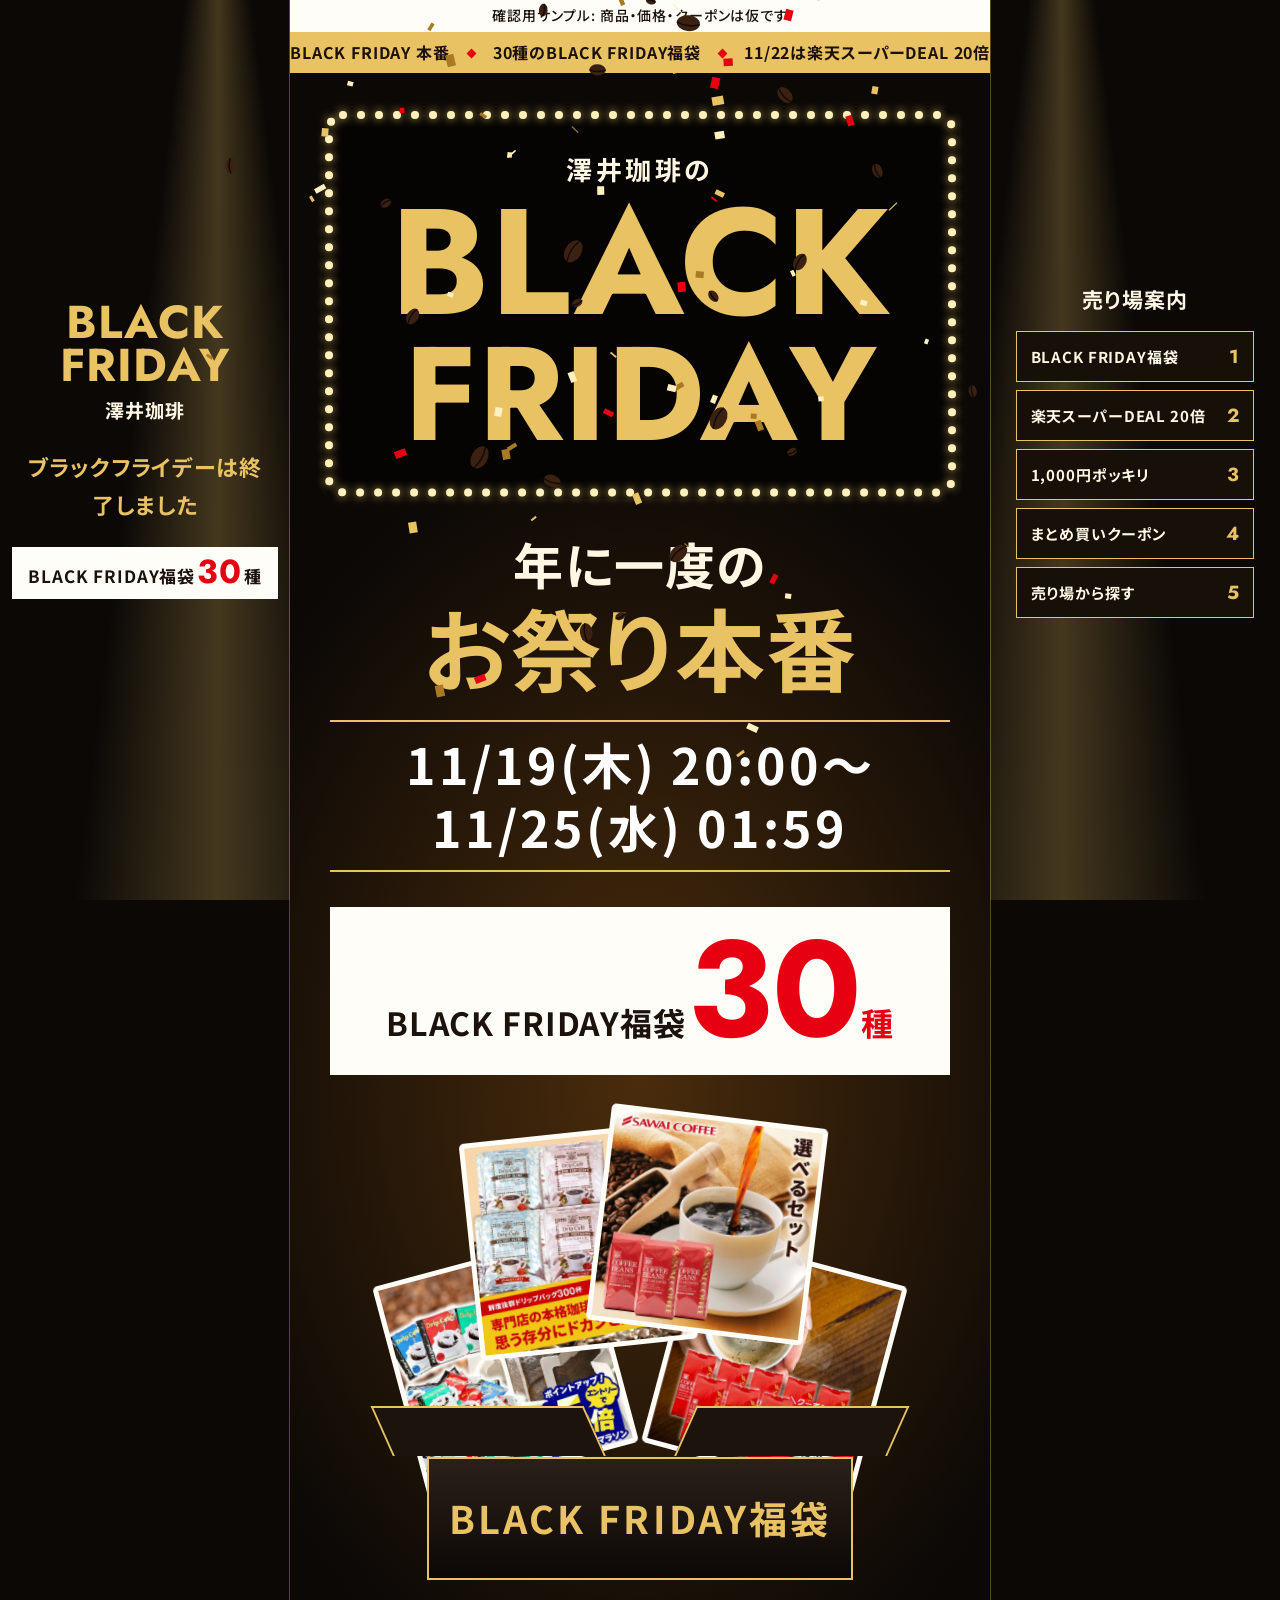
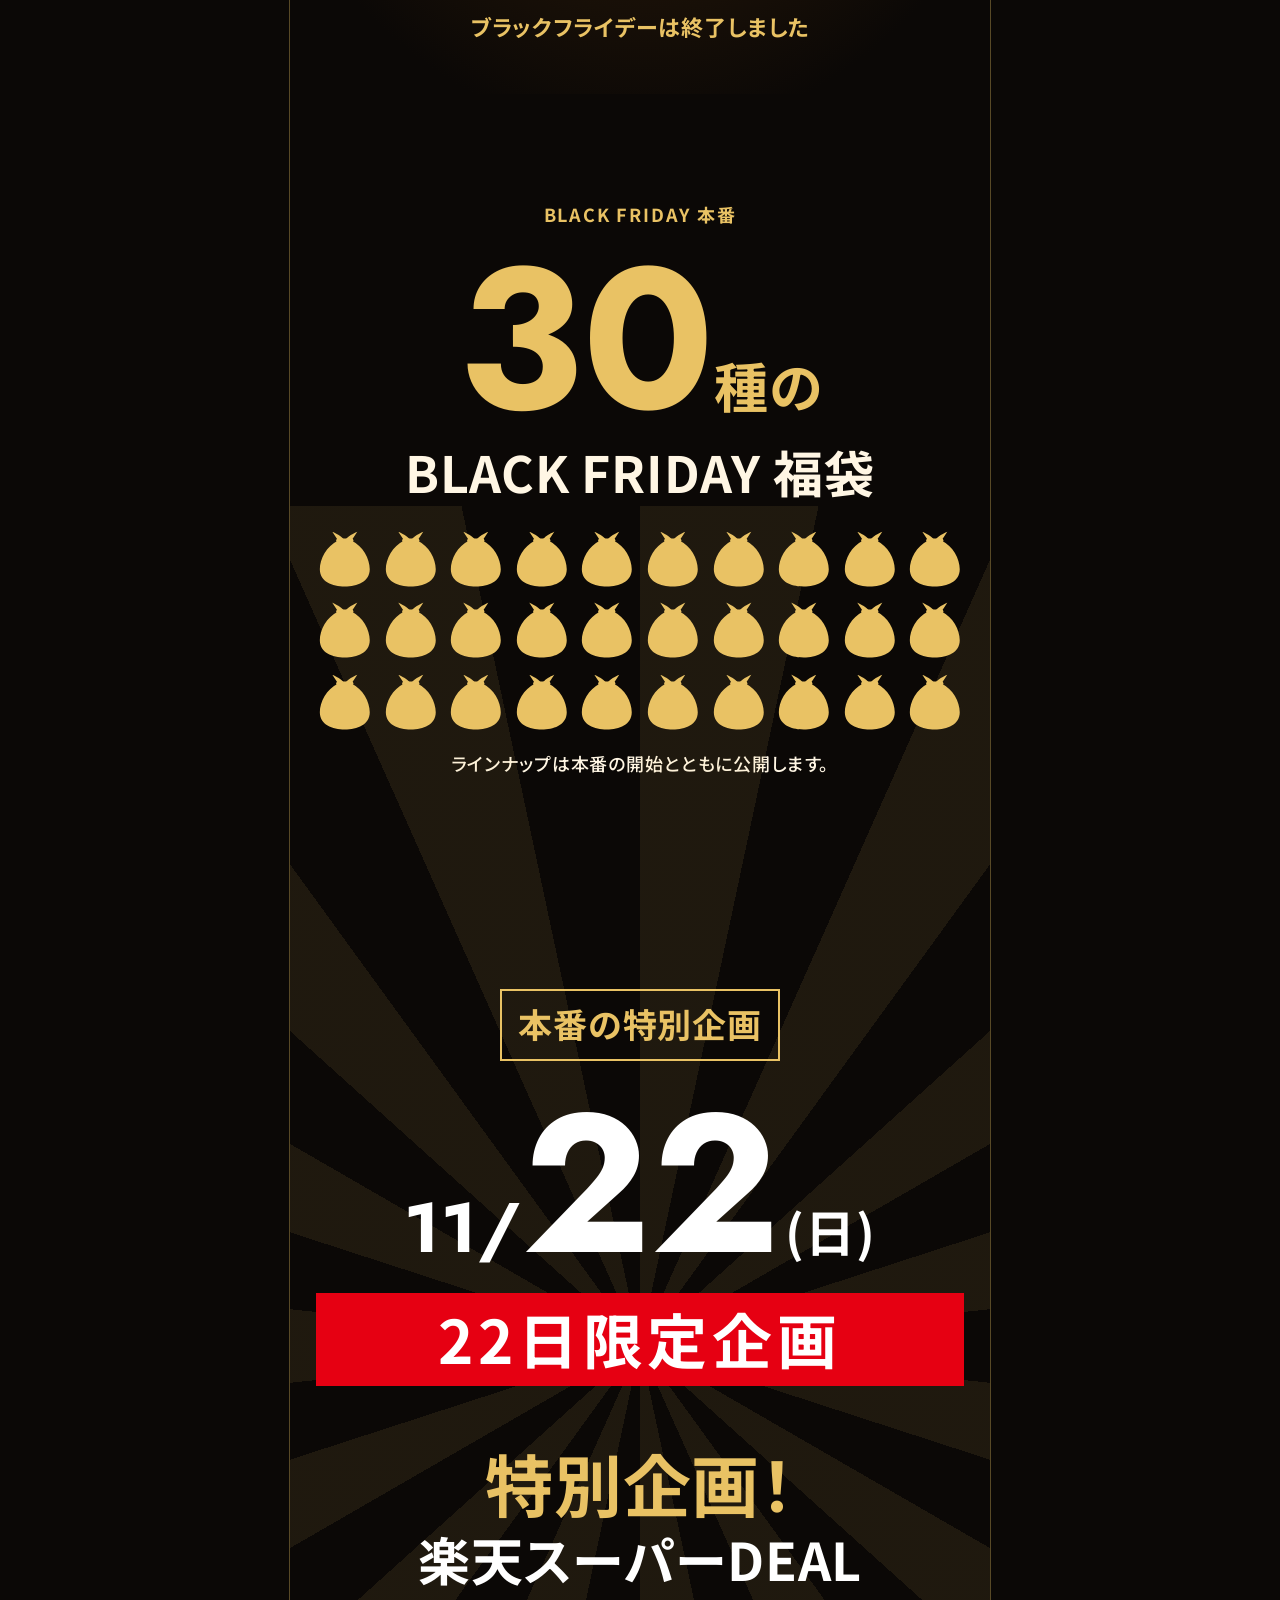
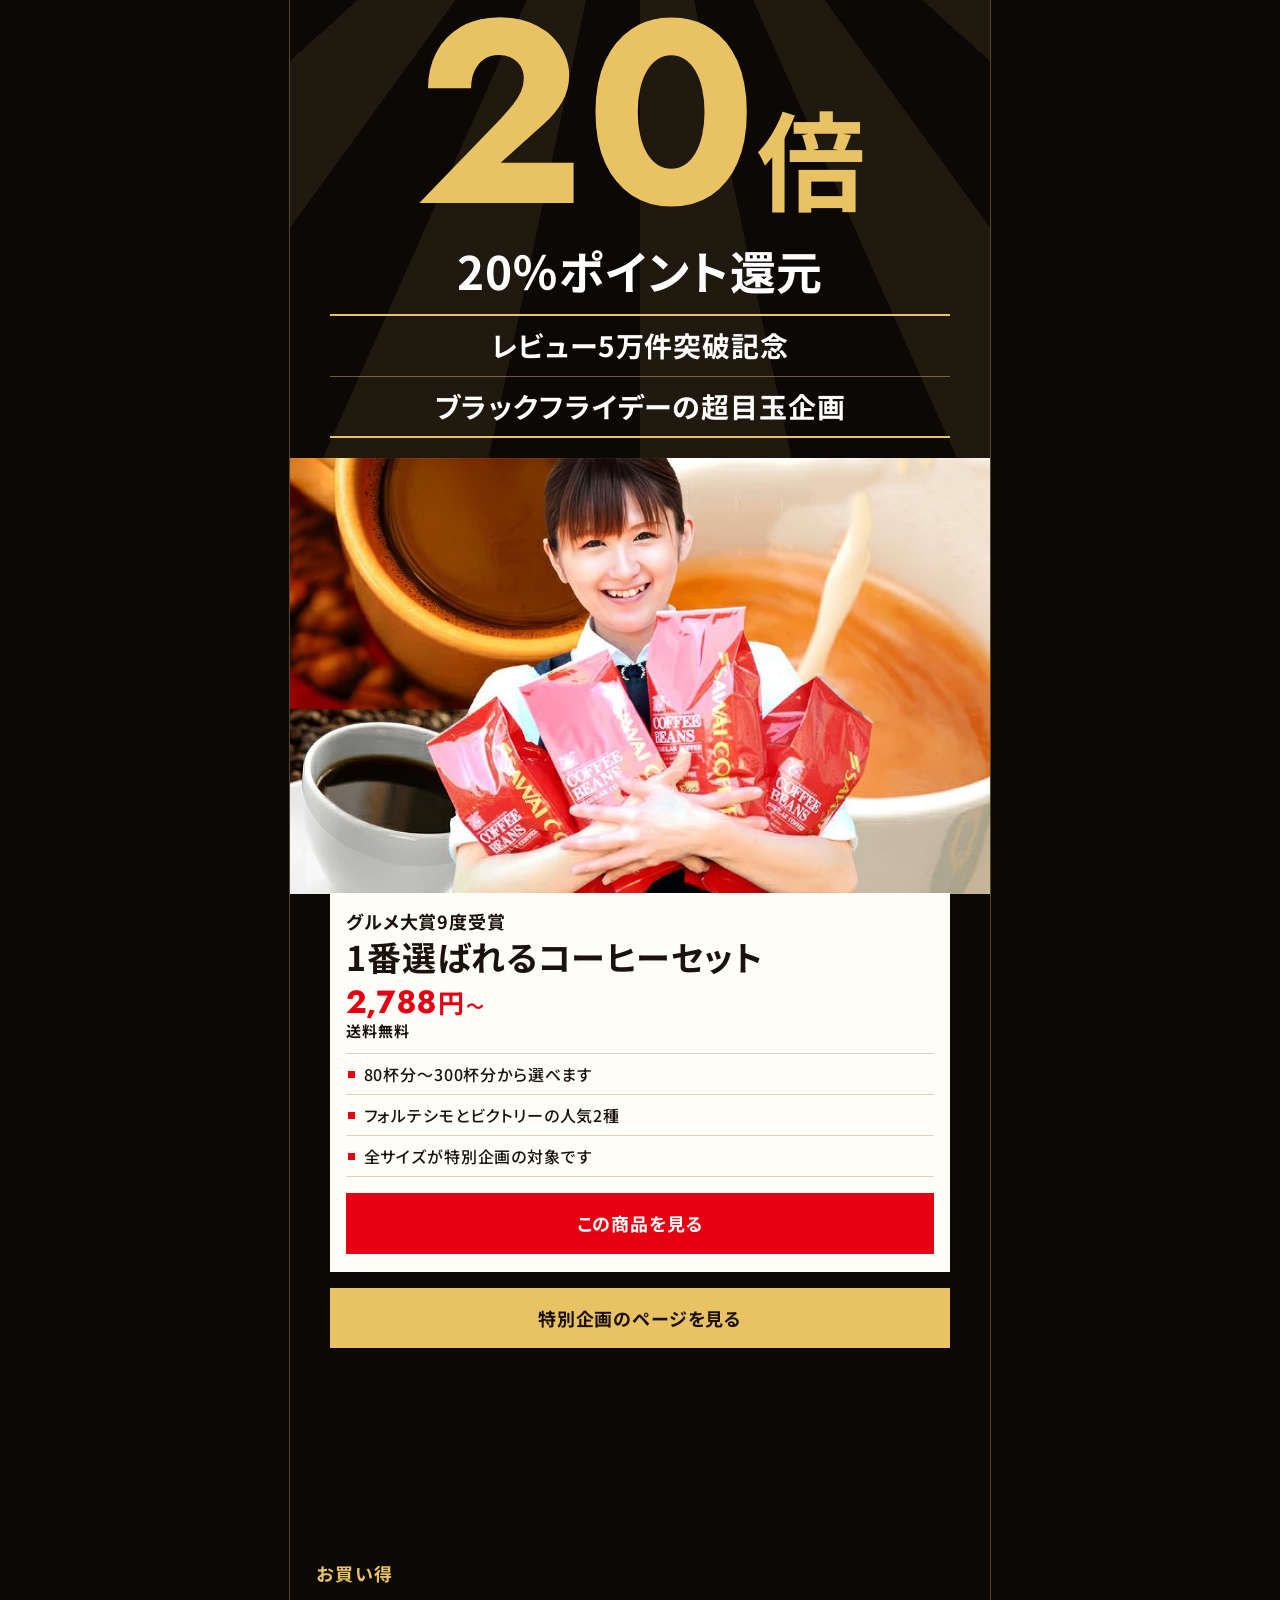
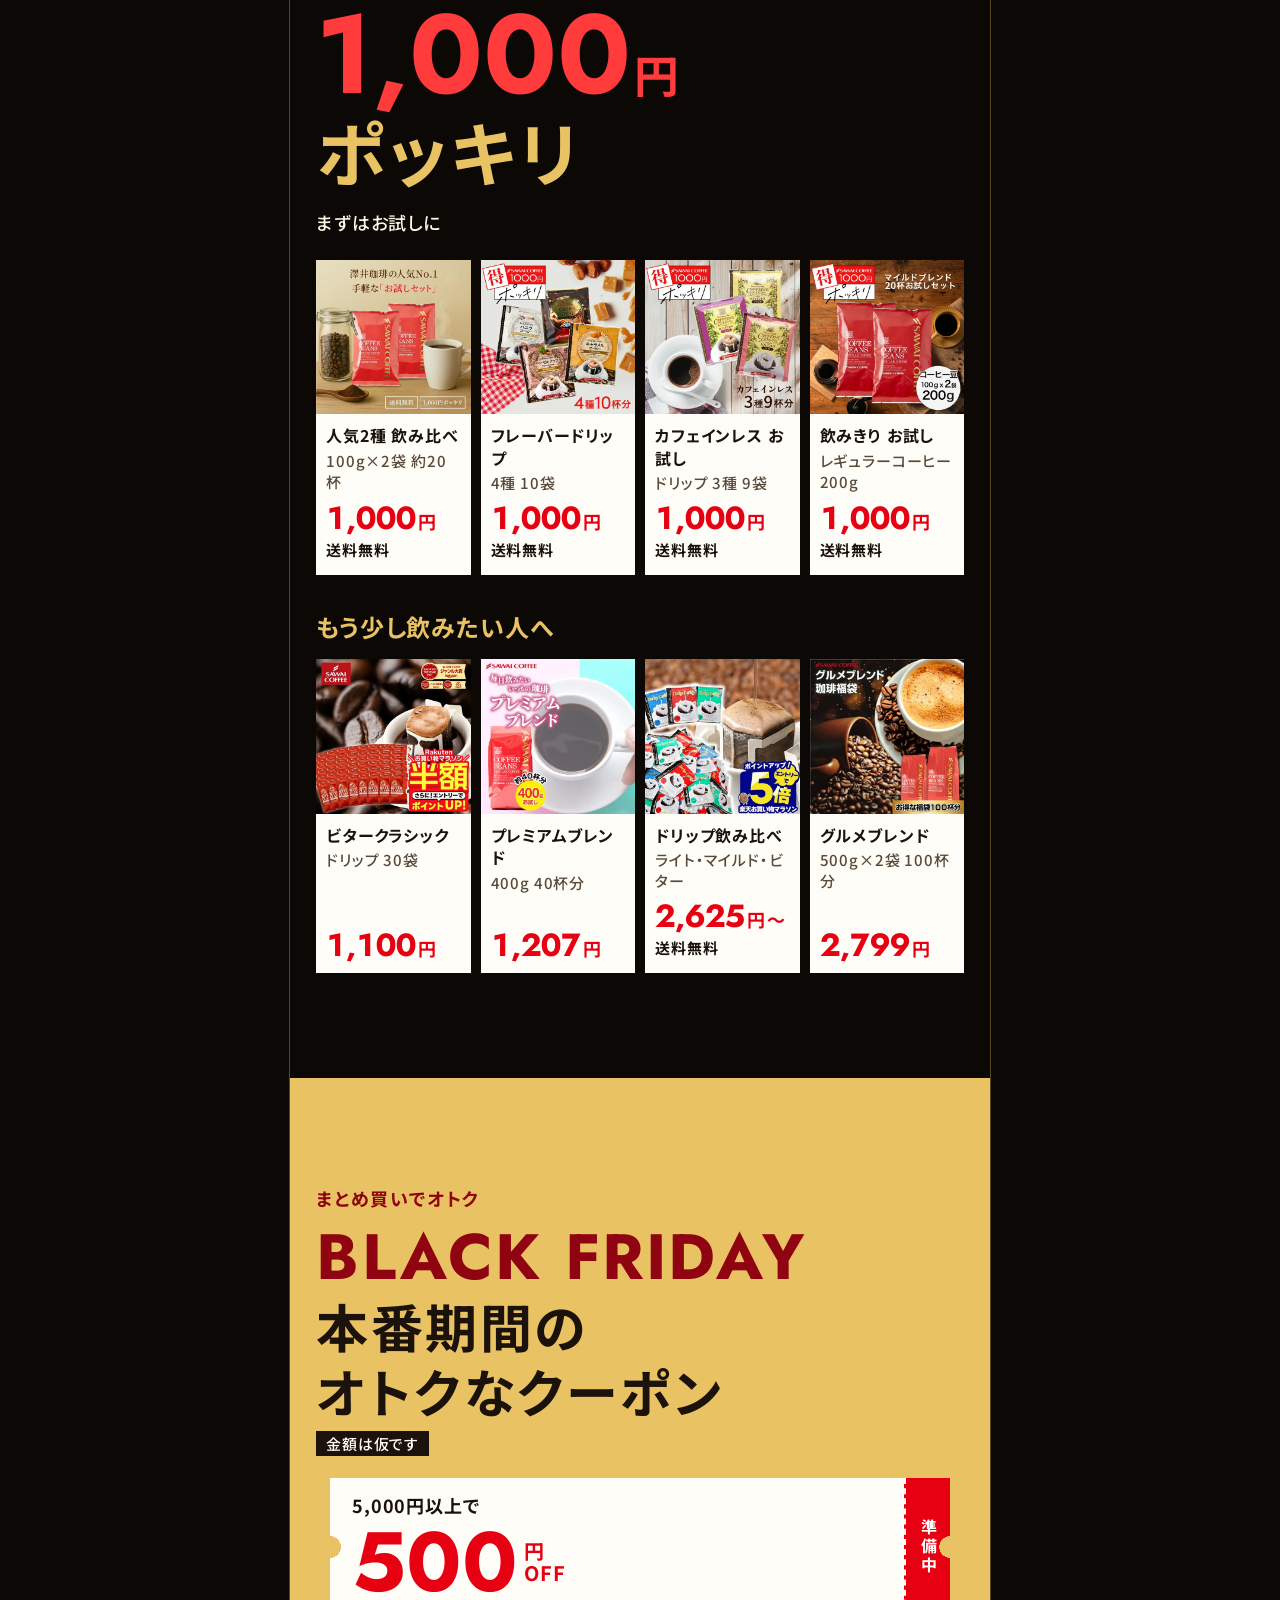
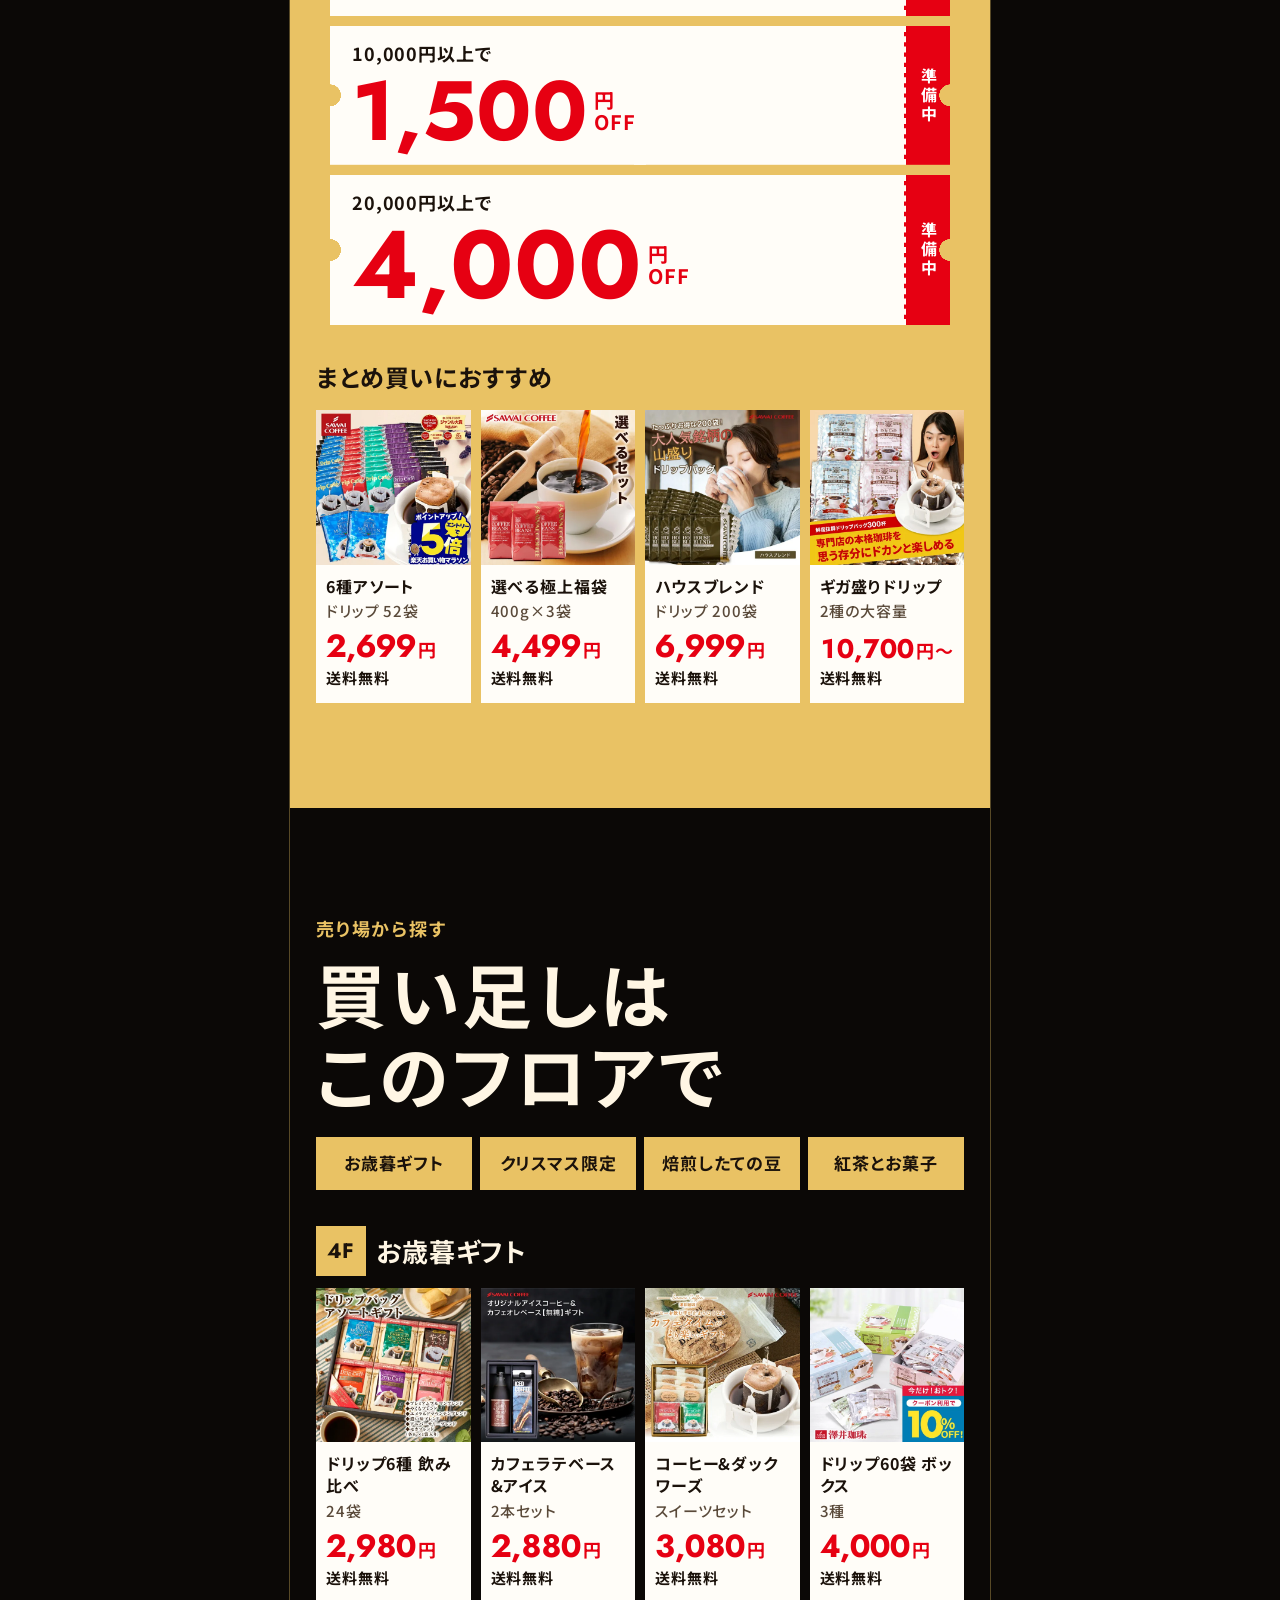
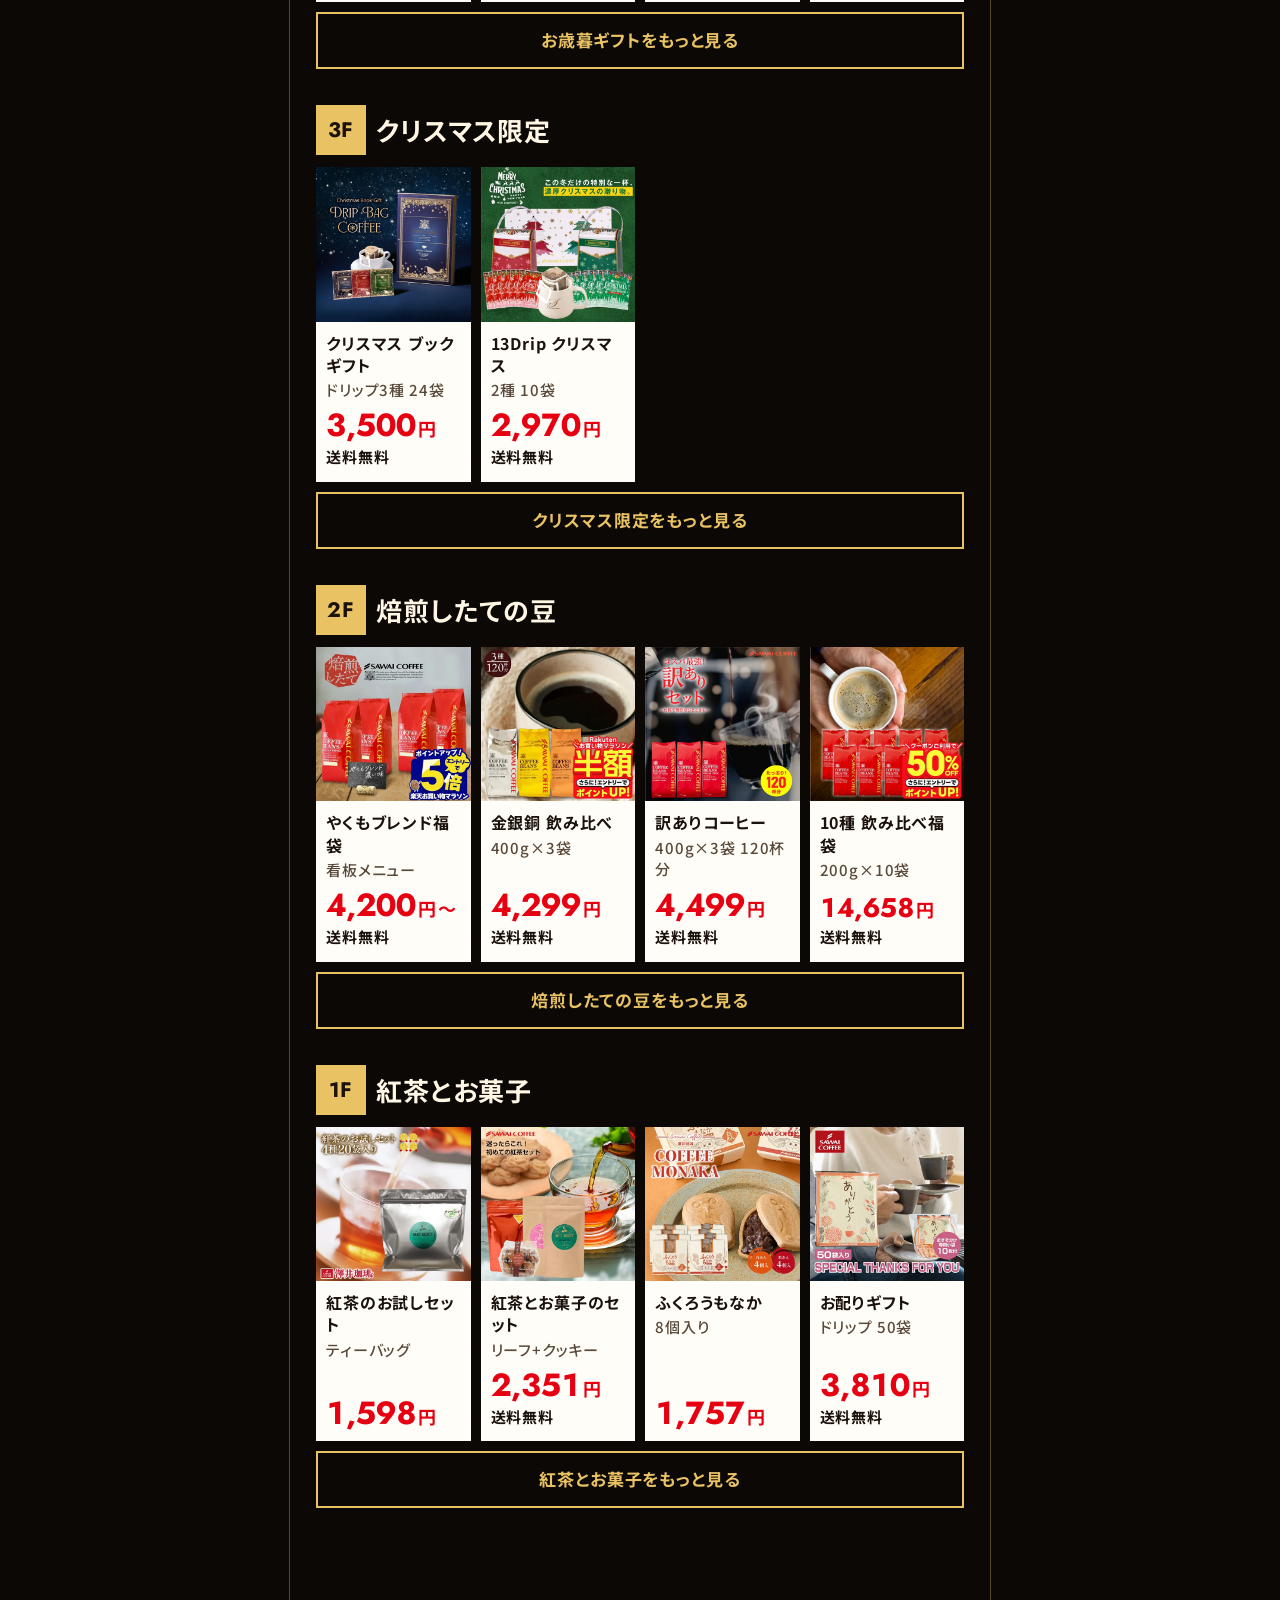
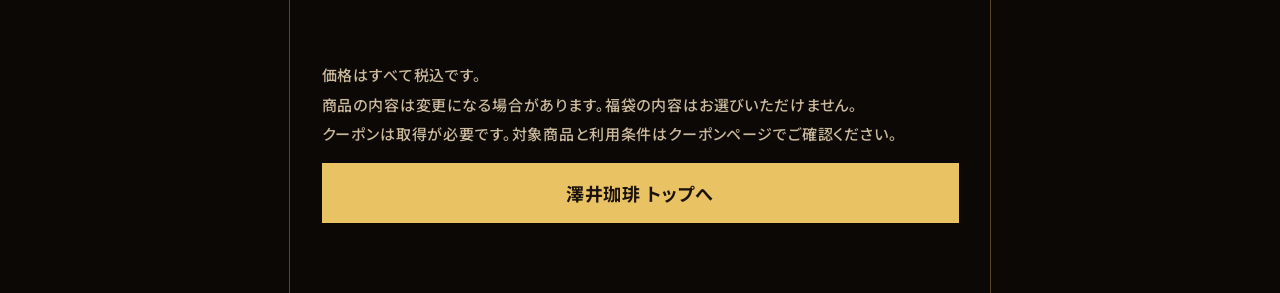
==== commit ef6e4b96: "feat: secret teaser on pre-sale page, honban back to gold theme" ====
--- a/honban.html
+++ b/honban.html
@@ -10,7 +10,6 @@
 <link href="https://fonts.googleapis.com/css2?family=Jost:wght@400;500;700&family=Noto+Sans+JP:wght@400;500;700&family=Shippori+Mincho+B1:wght@700&display=swap" rel="stylesheet">
 <link rel="stylesheet" href="css/bf-core.css">
 <link rel="stylesheet" href="css/theme-sawai.css">
-<link rel="stylesheet" href="css/theme-sawai-neon.css"><!-- 本番版: ネオン管の配色 -->
 </head>
 <body data-zone="black">
 
--- a/css/bf-core.css
+++ b/css/bf-core.css
@@ -21,7 +21,7 @@
 .ln { display: block; }
 
 .col {
-  position: relative; z-index: 2; width: 100%; max-width: 800px; margin: 0 auto;
+  position: relative; z-index: 2; width: 100%; max-width: 700px; margin: 0 auto;
   background: var(--c-bg); container-type: inline-size; overflow: hidden;
 }
 .demo { background: var(--c-paper); color: var(--c-ink); font-size: 14px; line-height: 1.4; text-align: center; padding: 6px 12px; }
@@ -347,7 +347,7 @@
 .foot li + li { margin-top: 4px; }
 
 /* ---------- 7. PC調整 ---------- */
-@media (min-width: 1400px) {
+@media (min-width: 1240px) {
   body { padding-bottom: 0; }
   .tabbar { display: none; }
   .col { box-shadow: 0 0 0 1px rgba(233,194,100,.35); }
@@ -357,7 +357,7 @@
   .card:hover, .deal-item:hover { transform: translateY(-4px); }
 
   .rail {
-    position: fixed; z-index: 3; top: 0; bottom: 0; width: calc((100vw - 800px) / 2); display: flex; flex-direction: column;
+    position: fixed; z-index: 3; top: 0; bottom: 0; width: calc((100vw - 700px) / 2); display: flex; flex-direction: column;
     justify-content: center; align-items: center; padding: 24px clamp(14px, 2vw, 44px);
   }
   .rail-l { left: 0; }
@@ -377,13 +377,15 @@
     display: flex; align-items: center; justify-content: space-between; padding: 11px 14px; font-size: 17px; font-weight: 700;
     background: var(--c-bg-2); color: var(--c-on-dark); border: 1px solid var(--c-gold); transition: background .2s, color .2s, transform .2s;
   }
+  .rail-nav a { font-size: 15px; }
+  .rail-nav span { white-space: nowrap; }
   .rail-nav em { font: 700 19px var(--font-num); color: var(--c-gold); }
   .rail-nav a:hover, .rail-nav a.is-here { background: var(--c-gold); color: var(--c-ink); transform: translateX(-4px); }
   .rail-nav a:hover em, .rail-nav a.is-here em { color: var(--c-red-deep); }
 }
 
 /* メイン幅が広いとき(PC): 商品は4列、大きい福袋は写真と説明を横並び */
-@container (min-width: 700px) {
+@container (min-width: 680px) {
   .grid { grid-template-columns: repeat(4, minmax(0, 1fr)); }
   .price .num { font-size: 32px; }
   .price.is-long .num { font-size: 27px; }
@@ -425,3 +427,18 @@
 .fv--neon .box-front span { color: #fff; font-size: clamp(20px, 6cqw, 34px); }
 .fv--neon .flap { border-color: var(--c-gold); }
 .fv--neon .count-num b { color: var(--c-neon-2); }
+
+/* ---------- シークレット(先行中の本番予告) ---------- */
+.is-secret .bags svg { fill: #2c2214; }
+.is-secret .bags.lit svg { fill: #4a3816; animation: none; }
+.is-secret .bags i { position: relative; }
+.is-secret .bags i::after { content: '?'; position: absolute; inset: 22% 0 0; display: grid; place-items: center; font: 700 clamp(18px, 5cqw, 30px)/1 var(--font-num); color: var(--c-gold); }
+.secret-title { margin-top: 2cqw; font-size: clamp(30px, 9cqw, 50px); font-weight: 700; line-height: 1.35; }
+.secret-title .ln:last-child { color: var(--c-gold); }
+.soon { margin-top: 6cqw; font-size: clamp(40px, 13cqw, 70px); font-weight: 700; line-height: 1.2; color: var(--c-gold); letter-spacing: .06em; }
+.deal-tease { margin-top: 8cqw; font-size: clamp(28px, 8.4cqw, 50px); white-space: nowrap; font-weight: 700; line-height: 1.35; color: #fff; }
+.deal-tease .ln:last-child { color: var(--c-gold); }
+.secret-photo { position: relative; margin-top: 6cqw; overflow: hidden; }
+.secret-photo img { filter: blur(16px) brightness(.45) saturate(1.3); transform: scale(1.1); }
+.secret-photo b { position: absolute; inset: 0; display: grid; place-items: center; font: 700 min(40cqw, 220px)/1 var(--font-num); color: var(--c-gold); }
+.deal-hint { margin-top: 5cqw; display: inline-block; padding: 4px 16px 6px; border-top: 2px solid var(--c-gold); border-bottom: 2px solid var(--c-gold); font-size: clamp(20px, 6.4cqw, 34px); font-weight: 700; }
